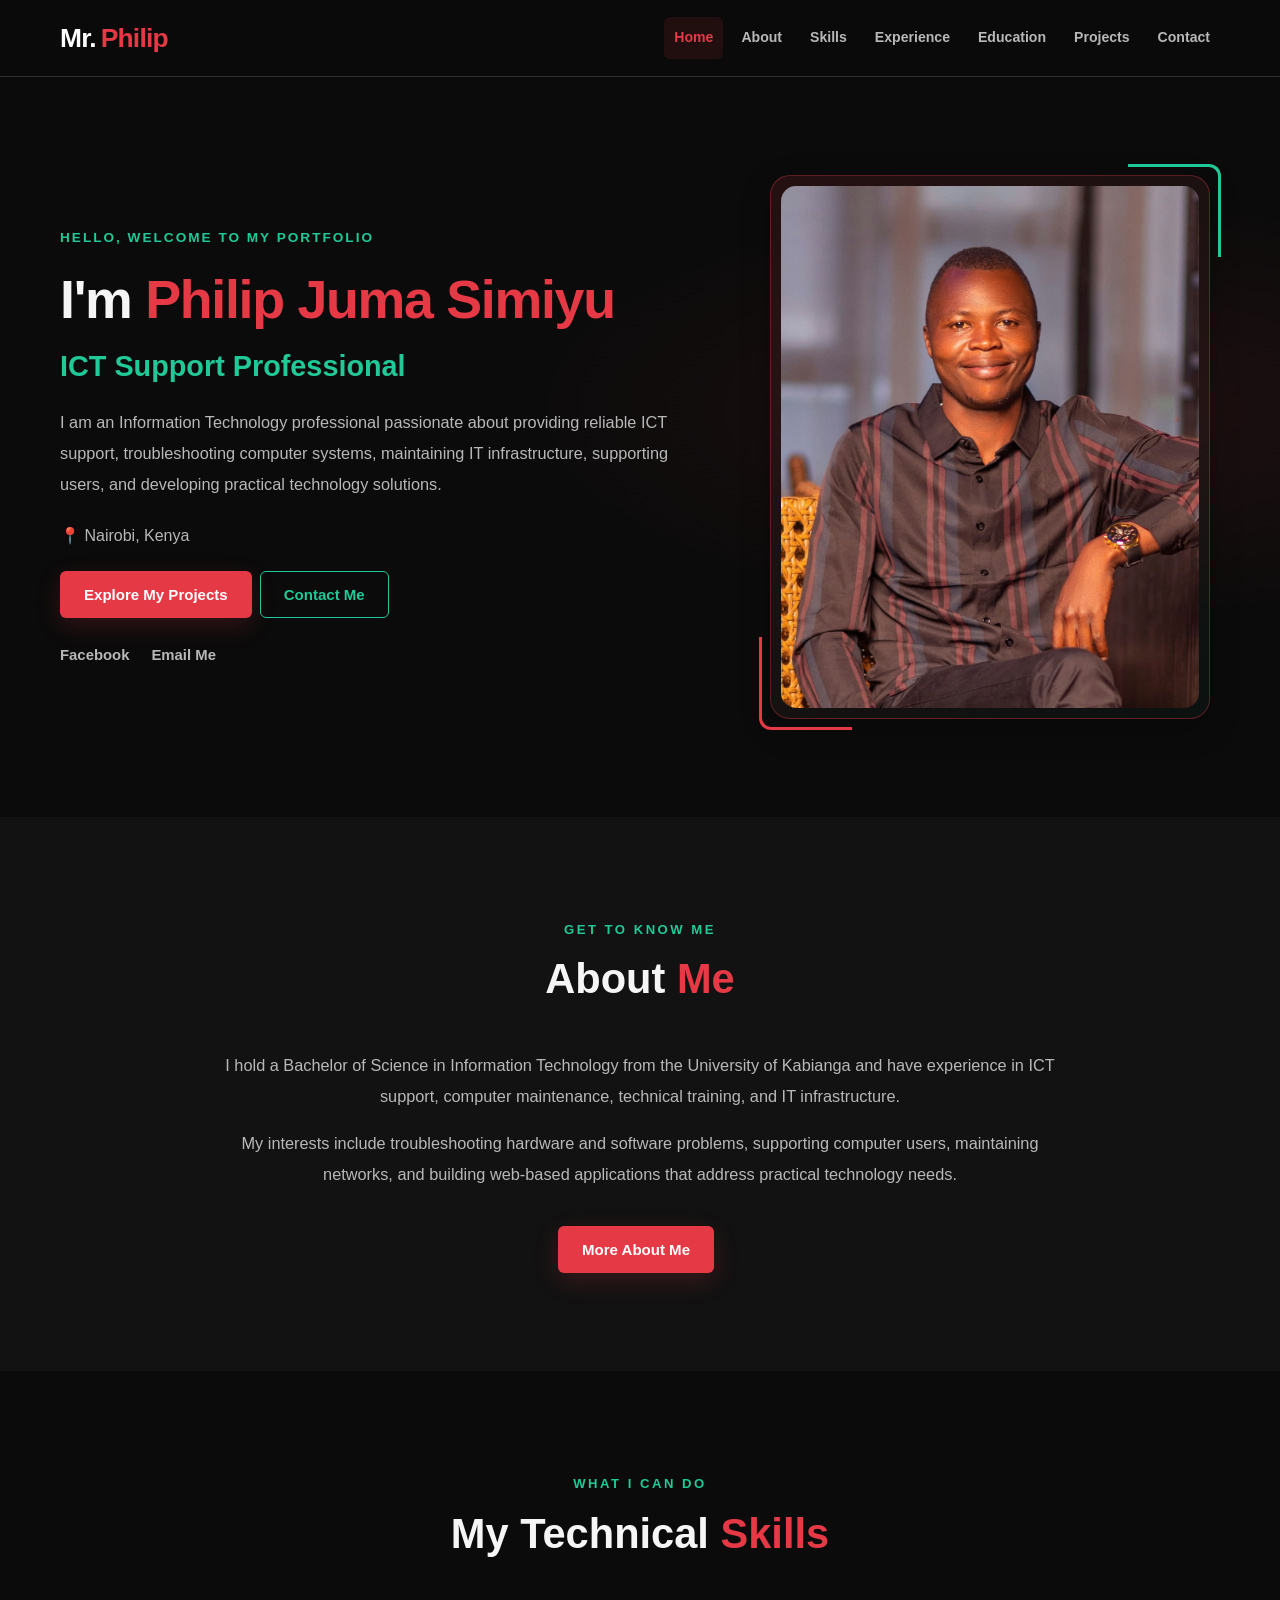
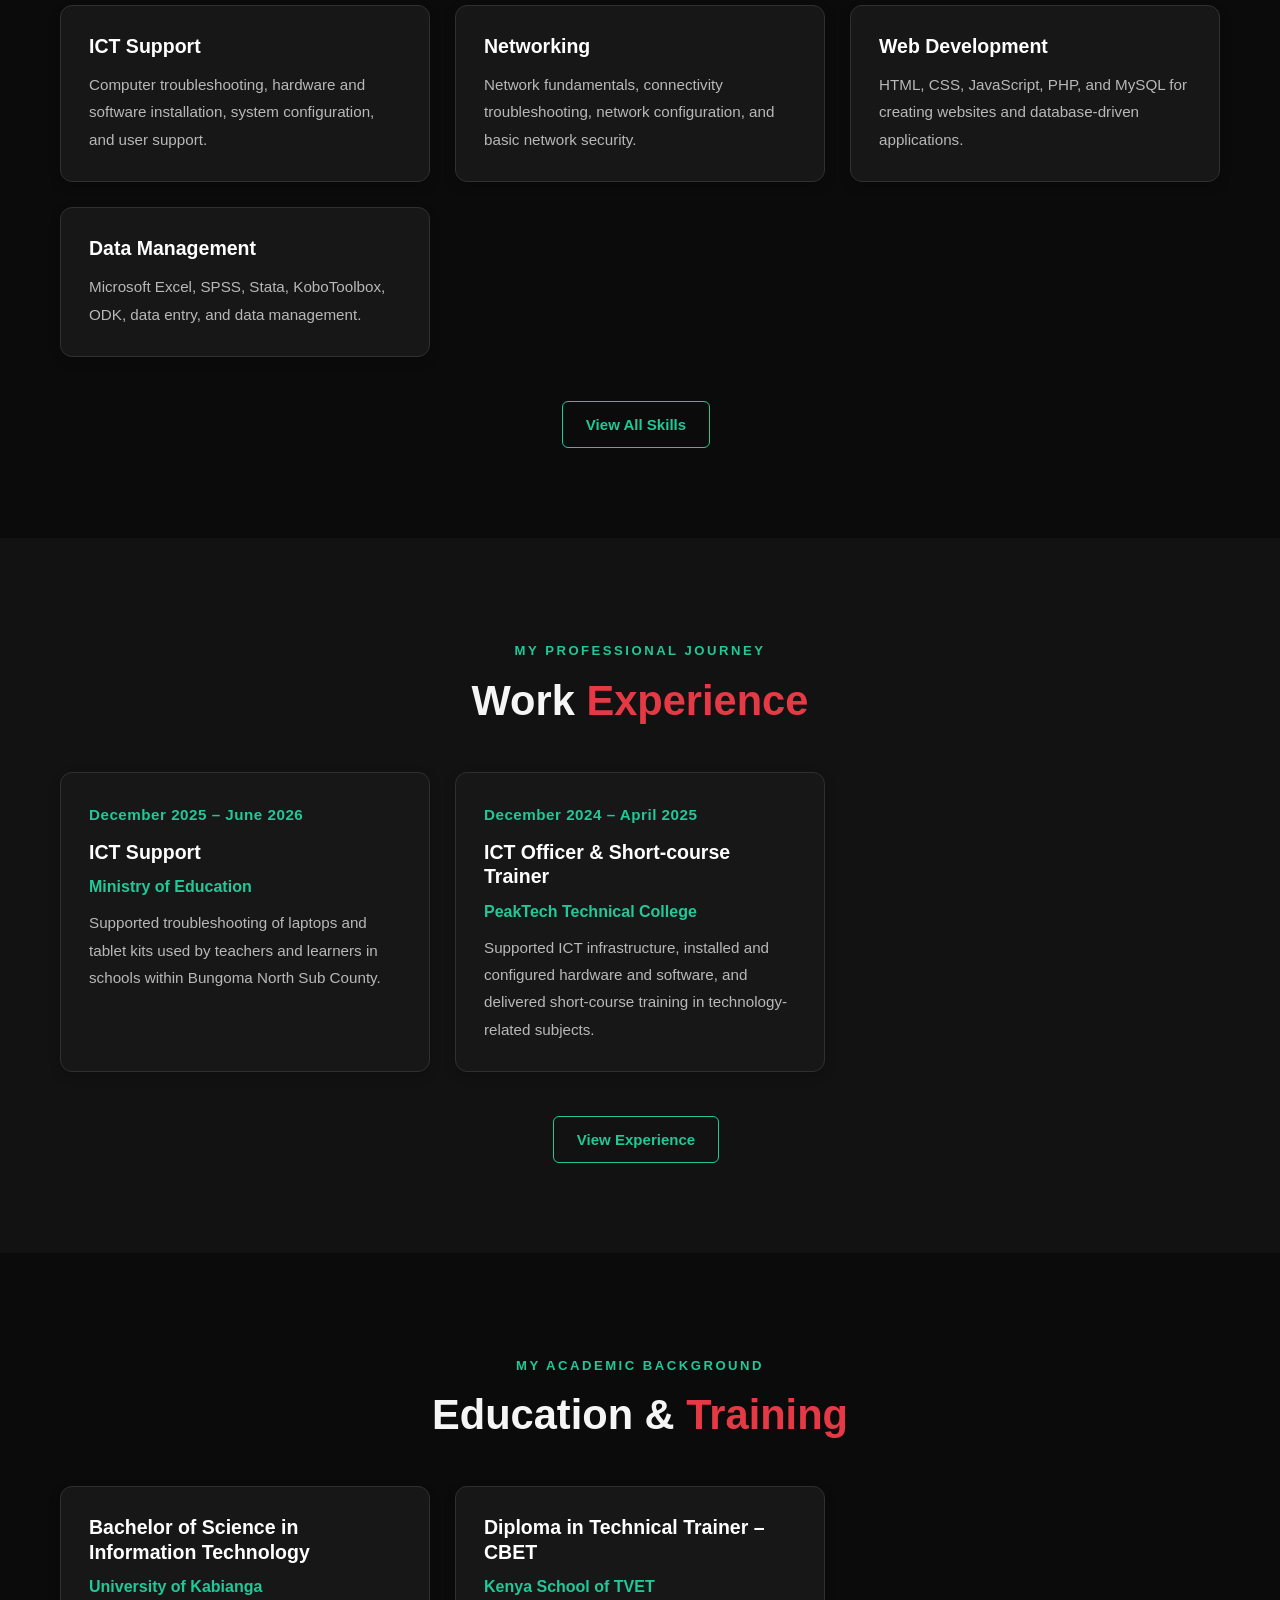
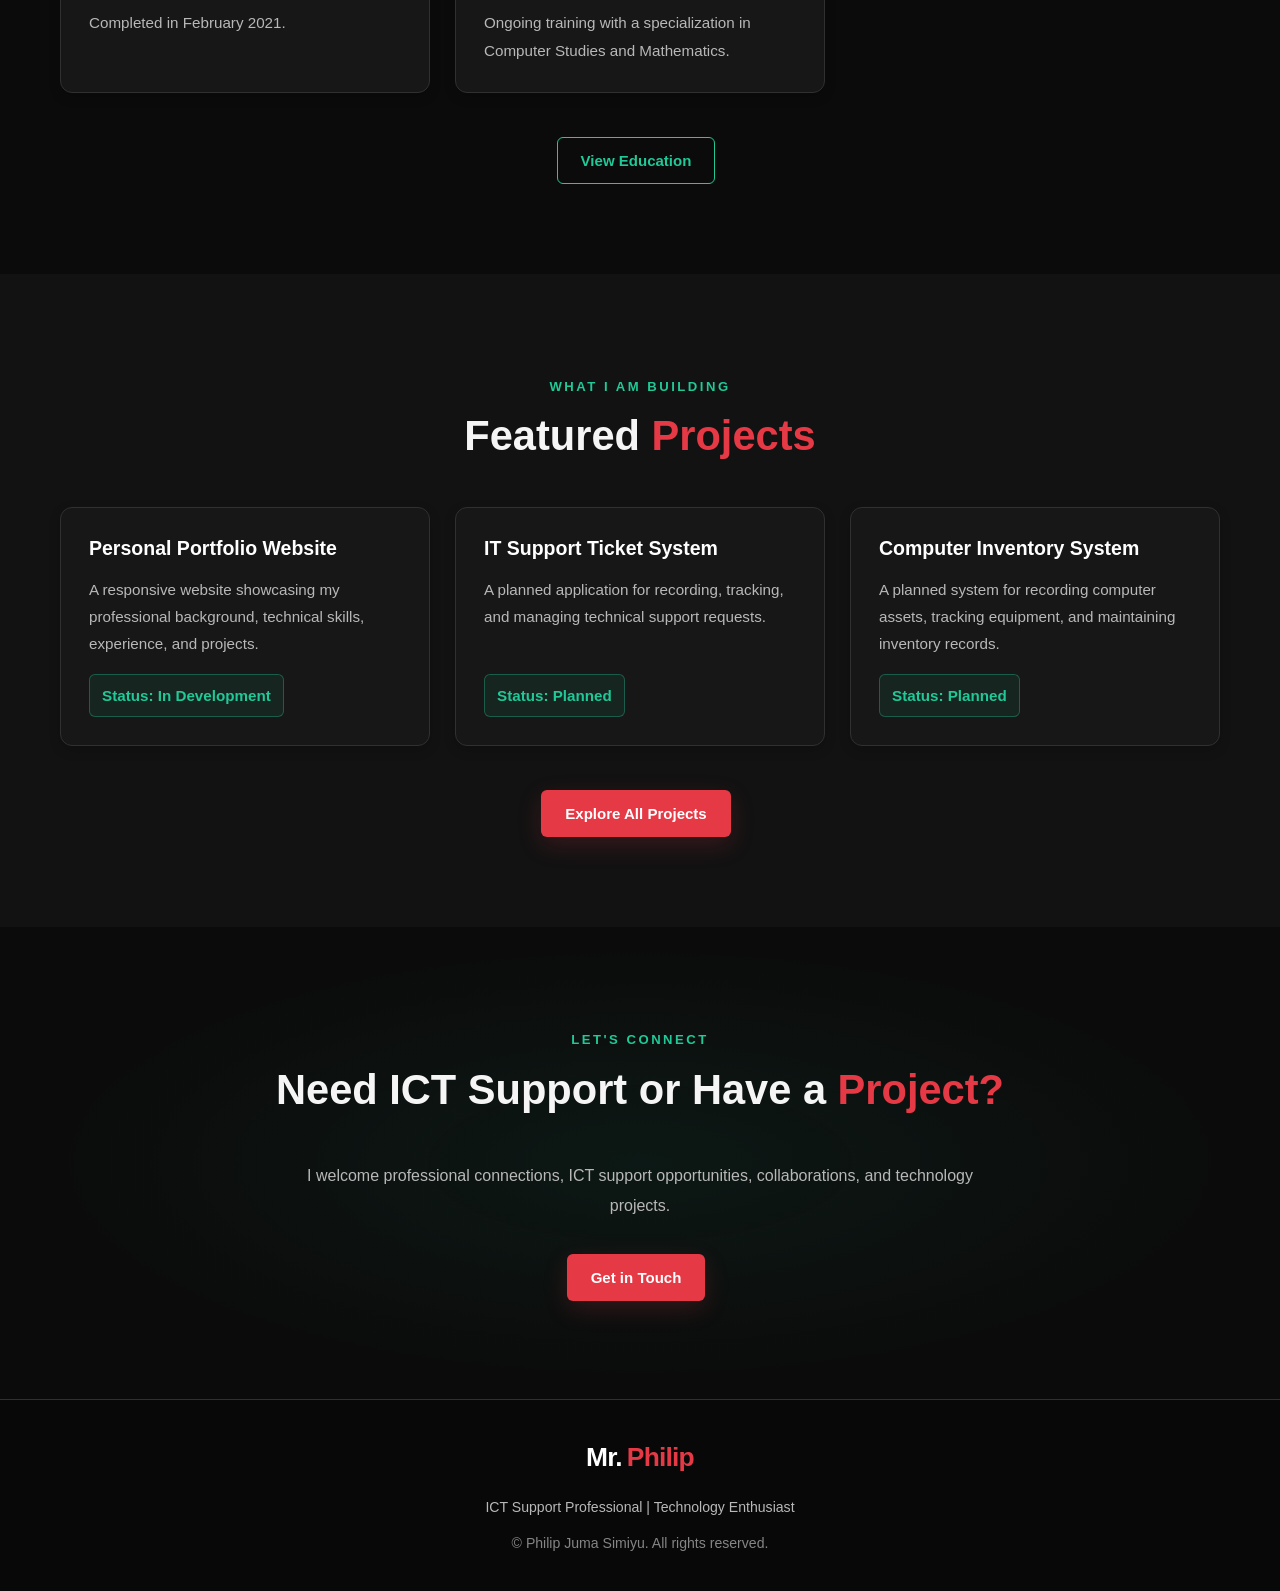
==== index.html @ a3bfccfd "Initial portfolio website" ====
<!DOCTYPE html>
<html lang="en">
<head>
    <meta charset="UTF-8">
    <meta name="viewport" content="width=device-width, initial-scale=1.0">

    <meta name="description" content="Philip Juma Simiyu's professional portfolio showcasing ICT support, computer troubleshooting, networking, technical training, and web development.">
    <meta name="author" content="Philip Juma Simiyu">
    <meta name="theme-color" content="#101010">

    <title>Mr. Philip | ICT Support Professional</title>

    <link rel="stylesheet" href="style.css">
</head>

<body>

    <!-- Navigation -->
    <header class="header">
        <nav class="navbar container" aria-label="Main navigation">

            <a href="index.html" class="logo">
                Mr. <span>Philip</span>
            </a>

            <ul class="nav-links">
                <li><a href="index.html" class="active">Home</a></li>
                <li><a href="about.html">About</a></li>
                <li><a href="skills.html">Skills</a></li>
                <li><a href="experience.html">Experience</a></li>
                <li><a href="education.html">Education</a></li>
                <li><a href="projects.html">Projects</a></li>
                <li><a href="contact.html">Contact</a></li>
            </ul>

        </nav>
    </header>


    <main>

        <!-- Hero Section -->
        <section class="hero section">
            <div class="container hero-content">

                <div class="hero-text">

                    <p class="hero-subtitle">
                        HELLO, WELCOME TO MY PORTFOLIO
                    </p>

                    <h1>
                        I'm <span>Philip Juma Simiyu</span>
                    </h1>

                    <h2>ICT Support Professional</h2>

                    <p class="hero-description">
                        I am an Information Technology professional
                        passionate about providing reliable ICT support,
                        troubleshooting computer systems, maintaining
                        IT infrastructure, supporting users, and developing
                        practical technology solutions.
                    </p>

                    <p class="hero-location">
                        <span aria-hidden="true">&#128205;</span>
                        Nairobi, Kenya
                    </p>

                    <div class="hero-buttons">
                        <a href="projects.html" class="btn btn-primary">
                            Explore My Projects
                        </a>

                        <a href="contact.html" class="btn btn-secondary">
                            Contact Me
                        </a>
                    </div>

                    <div class="hero-socials">
                        <a
                            href="https://www.facebook.com/phillip.juma.923"
                            target="_blank"
                            rel="noopener noreferrer"
                        >
                            Facebook
                        </a>

                        <a href="mailto:jumaphilip19@gmail.com">
                            Email Me
                        </a>
                    </div>

                </div>

                <!-- Profile Photo -->
                <div class="hero-image">
                    <img
                        src="images/philip.jpeg"
                        alt="Philip Juma Simiyu, ICT Support Professional"
                        width="450"
                        height="550"
                        fetchpriority="high"
                    >
                </div>

            </div>
        </section>


        <!-- About Preview -->
        <section class="about-preview section">
            <div class="container">

                <div class="section-heading">
                    <p class="section-subtitle">GET TO KNOW ME</p>
                    <h2>About <span>Me</span></h2>
                </div>

                <div class="about-content">
                    <p>
                        I hold a Bachelor of Science in Information
                        Technology from the University of Kabianga and
                        have experience in ICT support, computer
                        maintenance, technical training, and IT
                        infrastructure.
                    </p>

                    <p>
                        My interests include troubleshooting hardware
                        and software problems, supporting computer
                        users, maintaining networks, and building
                        web-based applications that address practical
                        technology needs.
                    </p>

                    <a href="about.html" class="btn btn-primary">
                        More About Me
                    </a>
                </div>

            </div>
        </section>


        <!-- Skills Preview -->
        <section class="skills-preview section">
            <div class="container">

                <div class="section-heading">
                    <p class="section-subtitle">WHAT I CAN DO</p>
                    <h2>My Technical <span>Skills</span></h2>
                </div>

                <div class="cards-grid">

                    <article class="card">
                        <h3>ICT Support</h3>
                        <p>
                            Computer troubleshooting, hardware and
                            software installation, system configuration,
                            and user support.
                        </p>
                    </article>

                    <article class="card">
                        <h3>Networking</h3>
                        <p>
                            Network fundamentals, connectivity
                            troubleshooting, network configuration,
                            and basic network security.
                        </p>
                    </article>

                    <article class="card">
                        <h3>Web Development</h3>
                        <p>
                            HTML, CSS, JavaScript, PHP, and MySQL
                            for creating websites and database-driven
                            applications.
                        </p>
                    </article>

                    <article class="card">
                        <h3>Data Management</h3>
                        <p>
                            Microsoft Excel, SPSS, Stata, KoboToolbox,
                            ODK, data entry, and data management.
                        </p>
                    </article>

                </div>

                <div class="section-action">
                    <a href="skills.html" class="btn btn-secondary">
                        View All Skills
                    </a>
                </div>

            </div>
        </section>


        <!-- Experience Preview -->
        <section class="experience-preview section">
            <div class="container">

                <div class="section-heading">
                    <p class="section-subtitle">MY PROFESSIONAL JOURNEY</p>
                    <h2>Work <span>Experience</span></h2>
                </div>

                <div class="cards-grid">

                    <article class="card">
                        <p class="card-date">
                            December 2025 – June 2026
                        </p>

                        <h3>ICT Support</h3>
                        <h4>Ministry of Education</h4>

                        <p>
                            Supported troubleshooting of laptops and
                            tablet kits used by teachers and learners
                            in schools within Bungoma North Sub County.
                        </p>
                    </article>

                    <article class="card">
                        <p class="card-date">
                            December 2024 – April 2025
                        </p>

                        <h3>ICT Officer & Short-course Trainer</h3>
                        <h4>PeakTech Technical College</h4>

                        <p>
                            Supported ICT infrastructure, installed
                            and configured hardware and software,
                            and delivered short-course training
                            in technology-related subjects.
                        </p>
                    </article>

                </div>

                <div class="section-action">
                    <a href="experience.html" class="btn btn-secondary">
                        View Experience
                    </a>
                </div>

            </div>
        </section>


        <!-- Education Preview -->
        <section class="education-preview section">
            <div class="container">

                <div class="section-heading">
                    <p class="section-subtitle">MY ACADEMIC BACKGROUND</p>
                    <h2>Education & <span>Training</span></h2>
                </div>

                <div class="cards-grid">

                    <article class="card">
                        <h3>
                            Bachelor of Science in Information Technology
                        </h3>

                        <h4>University of Kabianga</h4>

                        <p>Completed in February 2021.</p>
                    </article>

                    <article class="card">
                        <h3>Diploma in Technical Trainer – CBET</h3>

                        <h4>Kenya School of TVET</h4>

                        <p>
                            Ongoing training with a specialization
                            in Computer Studies and Mathematics.
                        </p>
                    </article>

                </div>

                <div class="section-action">
                    <a href="education.html" class="btn btn-secondary">
                        View Education
                    </a>
                </div>

            </div>
        </section>


        <!-- Featured Projects -->
        <section class="projects-preview section">
            <div class="container">

                <div class="section-heading">
                    <p class="section-subtitle">WHAT I AM BUILDING</p>
                    <h2>Featured <span>Projects</span></h2>
                </div>

                <div class="cards-grid">

                    <article class="card project-card">
                        <h3>Personal Portfolio Website</h3>

                        <p>
                            A responsive website showcasing my
                            professional background, technical
                            skills, experience, and projects.
                        </p>

                        <p class="project-status">
                            Status: In Development
                        </p>
                    </article>

                    <article class="card project-card">
                        <h3>IT Support Ticket System</h3>

                        <p>
                            A planned application for recording,
                            tracking, and managing technical
                            support requests.
                        </p>

                        <p class="project-status">
                            Status: Planned
                        </p>
                    </article>

                    <article class="card project-card">
                        <h3>Computer Inventory System</h3>

                        <p>
                            A planned system for recording computer
                            assets, tracking equipment, and
                            maintaining inventory records.
                        </p>

                        <p class="project-status">
                            Status: Planned
                        </p>
                    </article>

                </div>

                <div class="section-action">
                    <a href="projects.html" class="btn btn-primary">
                        Explore All Projects
                    </a>
                </div>

            </div>
        </section>


        <!-- Contact Call to Action -->
        <section class="contact-cta section">
            <div class="container">

                <div class="section-heading">
                    <p class="section-subtitle">LET'S CONNECT</p>
                    <h2>
                        Need ICT Support or Have a <span>Project?</span>
                    </h2>
                </div>

                <p class="cta-description">
                    I welcome professional connections, ICT support
                    opportunities, collaborations, and technology projects.
                </p>

                <a href="contact.html" class="btn btn-primary">
                    Get in Touch
                </a>

            </div>
        </section>

    </main>


    <!-- Footer -->
    <footer class="footer">
        <div class="container footer-content">

            <a href="index.html" class="logo">
                Mr. <span>Philip</span>
            </a>

            <p>ICT Support Professional | Technology Enthusiast</p>

            <p>
                &copy; <span id="year"></span>
                Philip Juma Simiyu. All rights reserved.
            </p>

        </div>
    </footer>


    <!-- Shared JavaScript -->
    <script src="script.js"></script>

</body>
</html>
---- style.css ----
/* =========================================================
   MR. PHILIP PORTFOLIO WEBSITE
   Main stylesheet: style.css
   Theme: Black, Red and Green
   Responsive: Desktop, Tablet and Mobile
   ========================================================= */


/* =========================================================
   1. CSS VARIABLES
   ========================================================= */

:root {
    --color-background: #0b0b0b;
    --color-background-soft: #121212;
    --color-card: #171717;
    --color-card-hover: #202020;

    --color-primary: #e63946;
    --color-primary-dark: #c82333;
    --color-secondary: #20c997;
    --color-secondary-dark: #159a73;

    --color-text: #f5f5f5;
    --color-text-muted: #b8b8b8;
    --color-border: #303030;
    --color-white: #ffffff;
    --color-black: #000000;

    --font-family: Arial, Helvetica, sans-serif;

    --container-width: 1160px;
    --header-height: 76px;

    --radius-small: 6px;
    --radius-medium: 12px;
    --radius-large: 20px;

    --shadow-small: 0 4px 12px rgba(0, 0, 0, 0.18);
    --shadow-medium: 0 10px 30px rgba(0, 0, 0, 0.25);
    --shadow-primary: 0 8px 24px rgba(230, 57, 70, 0.18);

    --transition: 0.3s ease;
}


/* =========================================================
   2. RESET AND GLOBAL STYLES
   ========================================================= */

* {
    margin: 0;
    padding: 0;
    box-sizing: border-box;
}

html {
    scroll-behavior: smooth;
    scroll-padding-top: calc(var(--header-height) + 20px);
}

body {
    min-height: 100vh;
    overflow-x: hidden;
    background-color: var(--color-background);
    color: var(--color-text);
    font-family: var(--font-family);
    font-size: 16px;
    line-height: 1.7;
    -webkit-font-smoothing: antialiased;
}

body,
input,
textarea,
button {
    font-family: var(--font-family);
}

img {
    display: block;
    max-width: 100%;
    height: auto;
}

a {
    color: inherit;
    text-decoration: none;
    transition:
        color var(--transition),
        background-color var(--transition),
        border-color var(--transition),
        transform var(--transition);
}

button,
input,
textarea,
select {
    font: inherit;
}

button,
input,
textarea,
select {
    max-width: 100%;
}

button {
    cursor: pointer;
}

ul,
ol {
    list-style: none;
}

p {
    margin-bottom: 16px;
    color: var(--color-text-muted);
}

p:last-child {
    margin-bottom: 0;
}

h1,
h2,
h3,
h4,
h5,
h6 {
    color: var(--color-text);
    line-height: 1.25;
    font-weight: 700;
    overflow-wrap: break-word;
}

h1 {
    font-size: clamp(2.2rem, 5vw, 3.7rem);
}

h2 {
    font-size: clamp(1.8rem, 3.5vw, 2.6rem);
}

h3 {
    font-size: 1.3rem;
}

h4 {
    font-size: 1rem;
}

strong {
    color: var(--color-text);
}

::selection {
    background: var(--color-primary);
    color: var(--color-white);
}

:focus-visible {
    outline: 2px solid var(--color-secondary);
    outline-offset: 4px;
}


/* =========================================================
   3. REUSABLE LAYOUT
   ========================================================= */

.container {
    width: min(92%, var(--container-width));
    margin-inline: auto;
}

.section {
    position: relative;
    padding: 90px 0;
}

.section-heading {
    max-width: 760px;
    margin: 0 auto 45px;
    text-align: center;
}

.section-heading h2 {
    margin-bottom: 18px;
}

.section-heading > p {
    margin-top: 12px;
}

.section-subtitle {
    margin-bottom: 12px;
    color: var(--color-secondary);
    font-size: 0.82rem;
    font-weight: 700;
    letter-spacing: 2.5px;
    text-transform: uppercase;
}

.section-heading h2 span,
.page-hero h1 span,
.hero-text h1 span,
.contact-cta h2 span {
    color: var(--color-primary);
}

.section-action {
    display: flex;
    justify-content: center;
    margin-top: 36px;
}

.section-action .btn {
    margin-bottom: 0;
}


/* =========================================================
   4. HEADER AND NAVIGATION
   ========================================================= */

.header {
    position: sticky;
    top: 0;
    z-index: 1000;
    width: 100%;
    min-height: var(--header-height);
    background: rgba(11, 11, 11, 0.96);
    border-bottom: 1px solid var(--color-border);
    backdrop-filter: blur(12px);
    -webkit-backdrop-filter: blur(12px);
}

.navbar {
    display: flex;
    align-items: center;
    justify-content: space-between;
    gap: 24px;
    min-height: var(--header-height);
}

.logo {
    display: inline-flex;
    flex-shrink: 0;
    align-items: center;
    gap: 5px;
    color: var(--color-white);
    font-size: 1.65rem;
    font-weight: 800;
    letter-spacing: -0.8px;
    white-space: nowrap;
}

.logo span {
    color: var(--color-primary);
}

.logo:hover {
    color: var(--color-secondary);
}

.nav-links {
    display: flex;
    flex-wrap: wrap;
    align-items: center;
    justify-content: flex-end;
    gap: 8px;
    list-style: none;
    margin: 0;
    padding: 0;
}

.nav-links li {
    margin: 0;
    padding: 0;
    list-style: none;
}

.nav-links a {
    display: block;
    padding: 9px 10px;
    border-radius: var(--radius-small);
    color: var(--color-text-muted);
    font-size: 0.88rem;
    font-weight: 600;
    white-space: nowrap;
}

.nav-links a:hover,
.nav-links a.active,
.nav-links a[aria-current="page"] {
    background: rgba(230, 57, 70, 0.1);
    color: var(--color-primary);
}


/* =========================================================
   5. BUTTONS
   ========================================================= */

.btn {
    display: inline-flex;
    align-items: center;
    justify-content: center;
    gap: 8px;
    min-height: 46px;
    margin: 8px 8px 8px 0;
    padding: 12px 23px;
    border: 1px solid transparent;
    border-radius: var(--radius-small);
    font-size: 0.94rem;
    font-weight: 700;
    line-height: 1.4;
    text-align: center;
    cursor: pointer;
    transition:
        transform var(--transition),
        background-color var(--transition),
        color var(--transition),
        border-color var(--transition),
        box-shadow var(--transition);
}

.btn:hover {
    transform: translateY(-3px);
}

.btn-primary {
    background: var(--color-primary);
    color: var(--color-white);
    box-shadow: var(--shadow-primary);
}

.btn-primary:hover {
    background: var(--color-primary-dark);
    color: var(--color-white);
    box-shadow: 0 10px 28px rgba(230, 57, 70, 0.28);
}

.btn-secondary {
    border-color: var(--color-secondary);
    background: transparent;
    color: var(--color-secondary);
}

.btn-secondary:hover {
    background: var(--color-secondary);
    color: var(--color-black);
}

button:disabled,
.btn:disabled {
    opacity: 0.55;
    cursor: not-allowed;
    transform: none;
}


/* =========================================================
   6. HOMEPAGE HERO
   ========================================================= */

.hero {
    display: flex;
    align-items: center;
    min-height: min(740px, calc(100vh - var(--header-height)));
    padding-top: 70px;
    padding-bottom: 70px;
    background:
        radial-gradient(
            ellipse at 85% 45%,
            rgba(230, 57, 70, 0.09),
            transparent 38%
        ),
        var(--color-background);
}

.hero-content {
    display: grid;
    grid-template-columns: minmax(0, 1.15fr) minmax(280px, 0.85fr);
    align-items: center;
    gap: clamp(35px, 6vw, 80px);
}

.hero-text {
    min-width: 0;
}

.hero-subtitle {
    margin-bottom: 20px;
    color: var(--color-secondary);
    font-size: 0.85rem;
    font-weight: 700;
    letter-spacing: 2px;
}

.hero-text h1 {
    margin-bottom: 18px;
    font-size: clamp(2.1rem, 4.2vw, 3.5rem);
    line-height: 1.15;
    letter-spacing: -1.3px;
}

.hero-text h1 span {
    display: inline;
}

.hero-text h2 {
    margin-bottom: 22px;
    color: var(--color-secondary);
    font-size: clamp(1.25rem, 2.5vw, 1.8rem);
    font-weight: 600;
}

.hero-description {
    max-width: 650px;
    margin-bottom: 22px;
    font-size: 1.02rem;
    line-height: 1.9;
}

.hero-location {
    margin-bottom: 22px;
    color: var(--color-text-muted);
}

.hero-buttons {
    display: flex;
    flex-wrap: wrap;
    gap: 8px;
    margin-top: 22px;
}

.hero-buttons .btn {
    margin: 0;
}

.hero-socials {
    display: flex;
    flex-wrap: wrap;
    gap: 22px;
    margin-top: 25px;
}

.hero-socials a {
    color: var(--color-text-muted);
    font-size: 0.93rem;
    font-weight: 600;
}

.hero-socials a:hover {
    color: var(--color-secondary);
}


/* =========================================================
   7. PROFILE PHOTO
   ========================================================= */

.hero-image {
    position: relative;
    display: flex;
    align-items: center;
    justify-content: center;
    width: 100%;
    max-width: 440px;
    min-width: 0;
    margin-inline: auto;
    padding: 10px;
    border: 1px solid rgba(230, 57, 70, 0.35);
    border-radius: var(--radius-large);
    background:
        linear-gradient(
            145deg,
            rgba(230, 57, 70, 0.12),
            rgba(32, 201, 151, 0.04)
        );
    box-shadow: var(--shadow-medium);
}

.hero-image::before {
    position: absolute;
    z-index: 0;
    top: -12px;
    right: -12px;
    width: 90px;
    height: 90px;
    border-top: 3px solid var(--color-secondary);
    border-right: 3px solid var(--color-secondary);
    border-radius: 0 var(--radius-medium) 0 0;
    content: "";
    pointer-events: none;
}

.hero-image::after {
    position: absolute;
    z-index: 0;
    bottom: -12px;
    left: -12px;
    width: 90px;
    height: 90px;
    border-bottom: 3px solid var(--color-primary);
    border-left: 3px solid var(--color-primary);
    border-radius: 0 0 0 var(--radius-medium);
    content: "";
    pointer-events: none;
}

.hero-image img {
    position: relative;
    z-index: 1;
    display: block;
    width: 100%;
    height: auto;
    max-height: 560px;
    aspect-ratio: 4 / 5;
    border-radius: calc(var(--radius-large) - 5px);
    object-fit: cover;
    object-position: center top;
    background: var(--color-card);
}


/* Supports the old placeholder if it remains on another page */
.hero-image-placeholder {
    display: flex;
    align-items: center;
    justify-content: center;
    width: 100%;
    min-height: 300px;
    border: 1px dashed var(--color-border);
    border-radius: var(--radius-large);
    background: var(--color-card);
    color: var(--color-text-muted);
}


/* =========================================================
   8. ABOUT SECTION
   ========================================================= */

.about-preview,
.about-section {
    background: var(--color-background-soft);
}

.about-content {
    max-width: 850px;
    margin-inline: auto;
    text-align: center;
}

.about-content p {
    font-size: 1.02rem;
    line-height: 1.9;
}

.about-content .btn {
    margin-top: 20px;
}


/* =========================================================
   9. SKILLS SECTION
   ========================================================= */

.skills-preview {
    background: var(--color-background);
}

.skills-section {
    background: var(--color-background-soft);
}

.skills-grid {
    display: grid;
    grid-template-columns: repeat(3, minmax(0, 1fr));
    gap: 24px;
}

.skill-card {
    padding: 26px;
    border: 1px solid var(--color-border);
    border-radius: var(--radius-medium);
    background: var(--color-card);
    transition:
        transform var(--transition),
        border-color var(--transition);
}

.skill-card:hover {
    transform: translateY(-5px);
    border-color: var(--color-secondary);
}

.skill-card h3 {
    margin-bottom: 14px;
    color: var(--color-secondary);
}

.skill-card p {
    margin-bottom: 0;
}

.skill-list {
    display: flex;
    flex-wrap: wrap;
    gap: 10px;
}

.skill-tag {
    display: inline-block;
    padding: 7px 13px;
    border: 1px solid var(--color-border);
    border-radius: 30px;
    background: var(--color-card);
    color: var(--color-text-muted);
    font-size: 0.88rem;
}


/* =========================================================
   10. GENERAL CARDS AND GRIDS
   ========================================================= */

.cards-grid {
    display: grid;
    grid-template-columns: repeat(3, minmax(0, 1fr));
    gap: 25px;
    align-items: stretch;
}

.card {
    min-width: 0;
    height: 100%;
    padding: 28px;
    border: 1px solid var(--color-border);
    border-radius: var(--radius-medium);
    background: var(--color-card);
    box-shadow: var(--shadow-small);
    overflow-wrap: break-word;
    transition:
        transform var(--transition),
        border-color var(--transition),
        background-color var(--transition),
        box-shadow var(--transition);
}

.card:hover {
    transform: translateY(-5px);
    border-color: rgba(230, 57, 70, 0.7);
    background: var(--color-card-hover);
    box-shadow: var(--shadow-medium);
}

.card h3 {
    margin-bottom: 13px;
    color: var(--color-white);
    font-size: 1.22rem;
}

.card h4 {
    margin-bottom: 12px;
    color: var(--color-secondary);
    font-weight: 600;
}

.card p {
    font-size: 0.95rem;
    line-height: 1.8;
}

.card p:last-child {
    margin-bottom: 0;
}

.card-date {
    margin-bottom: 12px;
    color: var(--color-secondary);
    font-size: 0.82rem;
    font-weight: 700;
    letter-spacing: 0.5px;
}


/* =========================================================
   11. EXPERIENCE SECTION
   ========================================================= */

.experience-preview {
    background: var(--color-background-soft);
}

.experience-section {
    background: var(--color-background);
}

.experience-item {
    padding: 28px;
    border-left: 3px solid var(--color-primary);
    border-radius: 0 var(--radius-medium) var(--radius-medium) 0;
    background: var(--color-card);
}

.experience-item + .experience-item {
    margin-top: 24px;
}

.experience-item h3 {
    margin-bottom: 10px;
}

.experience-item h4 {
    margin-bottom: 10px;
    color: var(--color-secondary);
}


/* =========================================================
   12. EDUCATION SECTION
   ========================================================= */

.education-preview {
    background: var(--color-background);
}

.education-section {
    background: var(--color-background-soft);
}

.education-item {
    padding: 26px;
    border: 1px solid var(--color-border);
    border-radius: var(--radius-medium);
    background: var(--color-card);
}

.education-item h3 {
    margin-bottom: 12px;
}

.education-item h4 {
    margin-bottom: 10px;
    color: var(--color-secondary);
}


/* =========================================================
   13. PROJECTS SECTION
   ========================================================= */

.projects-preview {
    background: var(--color-background-soft);
}

.projects-section {
    background: var(--color-background);
}

.project-card {
    display: flex;
    flex-direction: column;
    align-items: flex-start;
    gap: 0;
}

.project-card h3 {
    margin-bottom: 15px;
}

.project-card p {
    overflow-wrap: anywhere;
}

.project-status {
    display: inline-block;
    width: fit-content;
    margin-top: auto;
    margin-bottom: 15px;
    padding: 7px 12px;
    border: 1px solid rgba(32, 201, 151, 0.35);
    border-radius: var(--radius-small);
    background: rgba(32, 201, 151, 0.08);
    color: var(--color-secondary);
    font-size: 0.88rem;
    font-weight: 700;
}

.project-card .project-status + p {
    margin-top: 0;
}

.project-card strong {
    color: var(--color-secondary);
}


/* =========================================================
   14. INNER PAGE HERO
   ========================================================= */

.page-hero {
    padding-top: 85px;
    padding-bottom: 75px;
    background:
        radial-gradient(
            ellipse at 80% 30%,
            rgba(230, 57, 70, 0.1),
            transparent 40%
        ),
        var(--color-background-soft);
    text-align: center;
}

.page-hero .container {
    max-width: 900px;
}

.page-hero h1 {
    margin-bottom: 22px;
}

.page-hero p:not(.section-subtitle) {
    max-width: 780px;
    margin-inline: auto;
    font-size: 1.02rem;
    line-height: 1.9;
}


/* =========================================================
   15. CONTACT SECTION
   ========================================================= */

.contact-cta {
    background:
        radial-gradient(
            ellipse at center,
            rgba(32, 201, 151, 0.07),
            transparent 65%
        ),
        var(--color-background);
    text-align: center;
}

.contact-cta .container {
    max-width: 850px;
}

.contact-cta h2 {
    margin-bottom: 20px;
}

.cta-description {
    max-width: 700px;
    margin: 0 auto 25px;
    line-height: 1.9;
}

.contact-section {
    background: var(--color-background);
}

.contact-grid {
    display: grid;
    grid-template-columns: repeat(2, minmax(0, 1fr));
    gap: 30px;
    align-items: start;
}

.contact-info,
.contact-form,
.contact-details {
    min-width: 0;
    padding: 28px;
    border: 1px solid var(--color-border);
    border-radius: var(--radius-medium);
    background: var(--color-card);
}

.contact-info h2,
.contact-info h3,
.contact-form h2,
.contact-form h3 {
    margin-bottom: 20px;
}

.contact-details p {
    margin-bottom: 18px;
}

.contact-details a,
.contact-info a {
    color: var(--color-secondary);
    overflow-wrap: anywhere;
}

.contact-details a:hover,
.contact-info a:hover {
    color: var(--color-primary);
}

.contact-item {
    margin-bottom: 20px;
    padding-bottom: 16px;
    border-bottom: 1px solid var(--color-border);
}

.contact-item:last-child {
    margin-bottom: 0;
    padding-bottom: 0;
    border-bottom: 0;
}

.contact-item h3 {
    margin-bottom: 8px;
    font-size: 1rem;
}


/* =========================================================
   16. FORMS AND INPUT FIELDS
   ========================================================= */

.contact-form form,
form.contact-form {
    width: 100%;
}

.form-group {
    display: flex;
    flex-direction: column;
    gap: 8px;
    margin-bottom: 20px;
}

.form-group label,
.contact-form label {
    display: block;
    margin-bottom: 7px;
    color: var(--color-text);
    font-size: 0.92rem;
    font-weight: 600;
}

input,
textarea,
select {
    width: 100%;
    min-width: 0;
    padding: 13px 14px;
    border: 1px solid var(--color-border);
    border-radius: var(--radius-small);
    background: #101010;
    color: var(--color-text);
    outline: none;
    transition:
        border-color var(--transition),
        box-shadow var(--transition);
}

input::placeholder,
textarea::placeholder {
    color: #858585;
    opacity: 1;
}

input:focus,
textarea:focus,
select:focus {
    border-color: var(--color-secondary);
    box-shadow: 0 0 0 3px rgba(32, 201, 151, 0.12);
}

textarea {
    min-height: 150px;
    resize: vertical;
}

input[type="checkbox"],
input[type="radio"] {
    width: auto;
    min-width: auto;
}

input[type="submit"],
button[type="submit"] {
    width: auto;
    min-width: 140px;
    border: 0;
}

.contact-form .btn {
    margin-top: 5px;
}

.form-message {
    margin-top: 15px;
    color: var(--color-secondary);
    font-size: 0.92rem;
}


/* =========================================================
   17. LINKS AND SOCIAL LINKS
   ========================================================= */

.social-links {
    display: flex;
    flex-wrap: wrap;
    gap: 14px;
    margin-top: 20px;
}

.social-links a {
    display: inline-flex;
    align-items: center;
    justify-content: center;
    padding: 9px 14px;
    border: 1px solid var(--color-border);
    border-radius: var(--radius-small);
    color: var(--color-text-muted);
}

.social-links a:hover {
    border-color: var(--color-secondary);
    color: var(--color-secondary);
}


/* =========================================================
   18. FOOTER
   ========================================================= */

.footer {
    padding: 35px 0;
    border-top: 1px solid var(--color-border);
    background: #080808;
}

.footer-content {
    display: flex;
    flex-direction: column;
    align-items: center;
    gap: 12px;
    text-align: center;
}

.footer-content .logo {
    margin-bottom: 4px;
}

.footer-content p {
    margin-bottom: 0;
    font-size: 0.88rem;
}

.footer-content p:last-child {
    color: #858585;
}


/* =========================================================
   19. ANIMATIONS
   ========================================================= */

@keyframes fadeInUp {
    from {
        opacity: 0;
        transform: translateY(20px);
    }

    to {
        opacity: 1;
        transform: translateY(0);
    }
}

.hero-text,
.hero-image {
    animation: fadeInUp 0.8s ease both;
}

.hero-image {
    animation-delay: 0.15s;
}

@keyframes gentleFloat {
    0%,
    100% {
        transform: translateY(0);
    }

    50% {
        transform: translateY(-5px);
    }
}

.hero-image:hover {
    animation: gentleFloat 2s ease-in-out infinite;
}


/* Compatible with JavaScript scroll-reveal classes */
.reveal {
    opacity: 0;
    transform: translateY(20px);
    transition:
        opacity 0.7s ease,
        transform 0.7s ease;
}

.reveal.visible,
.reveal.active,
.reveal.show {
    opacity: 1;
    transform: translateY(0);
}


/* =========================================================
   20. GENERAL CONTENT HELPERS
   ========================================================= */

.text-center {
    text-align: center;
}

.text-primary {
    color: var(--color-primary);
}

.text-secondary {
    color: var(--color-secondary);
}

.muted {
    color: var(--color-text-muted);
}

.mt-1 {
    margin-top: 10px;
}

.mt-2 {
    margin-top: 20px;
}

.mt-3 {
    margin-top: 30px;
}

.mb-1 {
    margin-bottom: 10px;
}

.mb-2 {
    margin-bottom: 20px;
}

.mb-3 {
    margin-bottom: 30px;
}

.w-100 {
    width: 100%;
}


/* Prevent long text and URLs from breaking layouts */
.card,
.contact-info,
.contact-form,
.about-content,
.hero-text,
.page-hero,
.footer-content {
    overflow-wrap: anywhere;
}


/* =========================================================
   21. TABLET RESPONSIVENESS
   ========================================================= */

@media (max-width: 1024px) {

    :root {
        --header-height: auto;
    }

    .navbar {
        flex-direction: column;
        justify-content: center;
        gap: 10px;
        padding-top: 15px;
        padding-bottom: 15px;
    }

    .nav-links {
        justify-content: center;
        gap: 4px;
    }

    .nav-links a {
        padding: 8px;
        font-size: 0.84rem;
    }

    .hero {
        min-height: auto;
    }

    .hero-content {
        grid-template-columns: minmax(0, 1fr) minmax(240px, 0.8fr);
        gap: 35px;
    }

    .hero-text h1 {
        font-size: clamp(2rem, 4vw, 2.8rem);
    }

    .cards-grid {
        grid-template-columns: repeat(2, minmax(0, 1fr));
    }

    .skills-grid {
        grid-template-columns: repeat(2, minmax(0, 1fr));
    }
}


/* =========================================================
   22. MOBILE RESPONSIVENESS
   ========================================================= */

@media (max-width: 700px) {

    body {
        font-size: 15px;
    }

    .container {
        width: min(92%, 540px);
    }

    .section {
        padding: 60px 0;
    }

    .header {
        position: relative;
    }

    .navbar {
        align-items: center;
        gap: 12px;
    }

    .logo {
        font-size: 1.5rem;
    }

    .nav-links {
        display: flex;
        flex-wrap: wrap;
        justify-content: center;
        gap: 3px;
        width: 100%;
    }

    .nav-links li {
        flex: 0 0 auto;
    }

    .nav-links a {
        padding: 7px 9px;
        font-size: 0.79rem;
    }

    .hero {
        padding-top: 55px;
        padding-bottom: 55px;
    }

    .hero-content {
        grid-template-columns: minmax(0, 1fr);
        gap: 38px;
    }

    .hero-text {
        text-align: center;
    }

    .hero-subtitle {
        font-size: 0.75rem;
        letter-spacing: 1.5px;
    }

    .hero-text h1 {
        font-size: clamp(2rem, 8vw, 2.8rem);
        letter-spacing: -0.8px;
    }

    .hero-text h2 {
        font-size: 1.35rem;
    }

    .hero-description {
        font-size: 0.96rem;
    }

    .hero-buttons,
    .hero-socials {
        justify-content: center;
    }

    .hero-image {
        width: min(100%, 360px);
        margin-inline: auto;
    }

    .hero-image img {
        max-height: 460px;
    }

    .section-heading {
        margin-bottom: 32px;
    }

    .cards-grid,
    .skills-grid,
    .contact-grid {
        grid-template-columns: minmax(0, 1fr);
        gap: 18px;
    }

    .card,
    .skill-card,
    .contact-info,
    .contact-form,
    .contact-details {
        padding: 22px;
    }

    .page-hero {
        padding-top: 60px;
        padding-bottom: 50px;
    }

    .page-hero h1 {
        font-size: 2.3rem;
    }

    .footer {
        padding: 28px 0;
    }
}


/* =========================================================
   23. SMALL MOBILE SCREENS
   ========================================================= */

@media (max-width: 400px) {

    .container {
        width: 90%;
    }

    .nav-links a {
        padding: 6px 7px;
        font-size: 0.74rem;
    }

    .hero-text h1 {
        font-size: 1.9rem;
    }

    .hero-buttons {
        flex-direction: column;
        align-items: stretch;
    }

    .hero-buttons .btn {
        width: 100%;
    }

    .btn {
        padding: 11px 16px;
        font-size: 0.9rem;
    }

    .card,
    .skill-card,
    .contact-info,
    .contact-form,
    .contact-details {
        padding: 18px;
    }

    .hero-image::before,
    .hero-image::after {
        width: 55px;
        height: 55px;
    }
}


/* =========================================================
   24. ACCESSIBILITY: REDUCED MOTION
   ========================================================= */

@media (prefers-reduced-motion: reduce) {

    html {
        scroll-behavior: auto;
    }

    *,
    *::before,
    *::after {
        animation-duration: 0.01ms !important;
        animation-iteration-count: 1 !important;
        transition-duration: 0.01ms !important;
        scroll-behavior: auto !important;
    }

    .reveal {
        opacity: 1;
        transform: none;
    }
}


/* =========================================================
   END OF STYLESHEET
   ========================================================= */
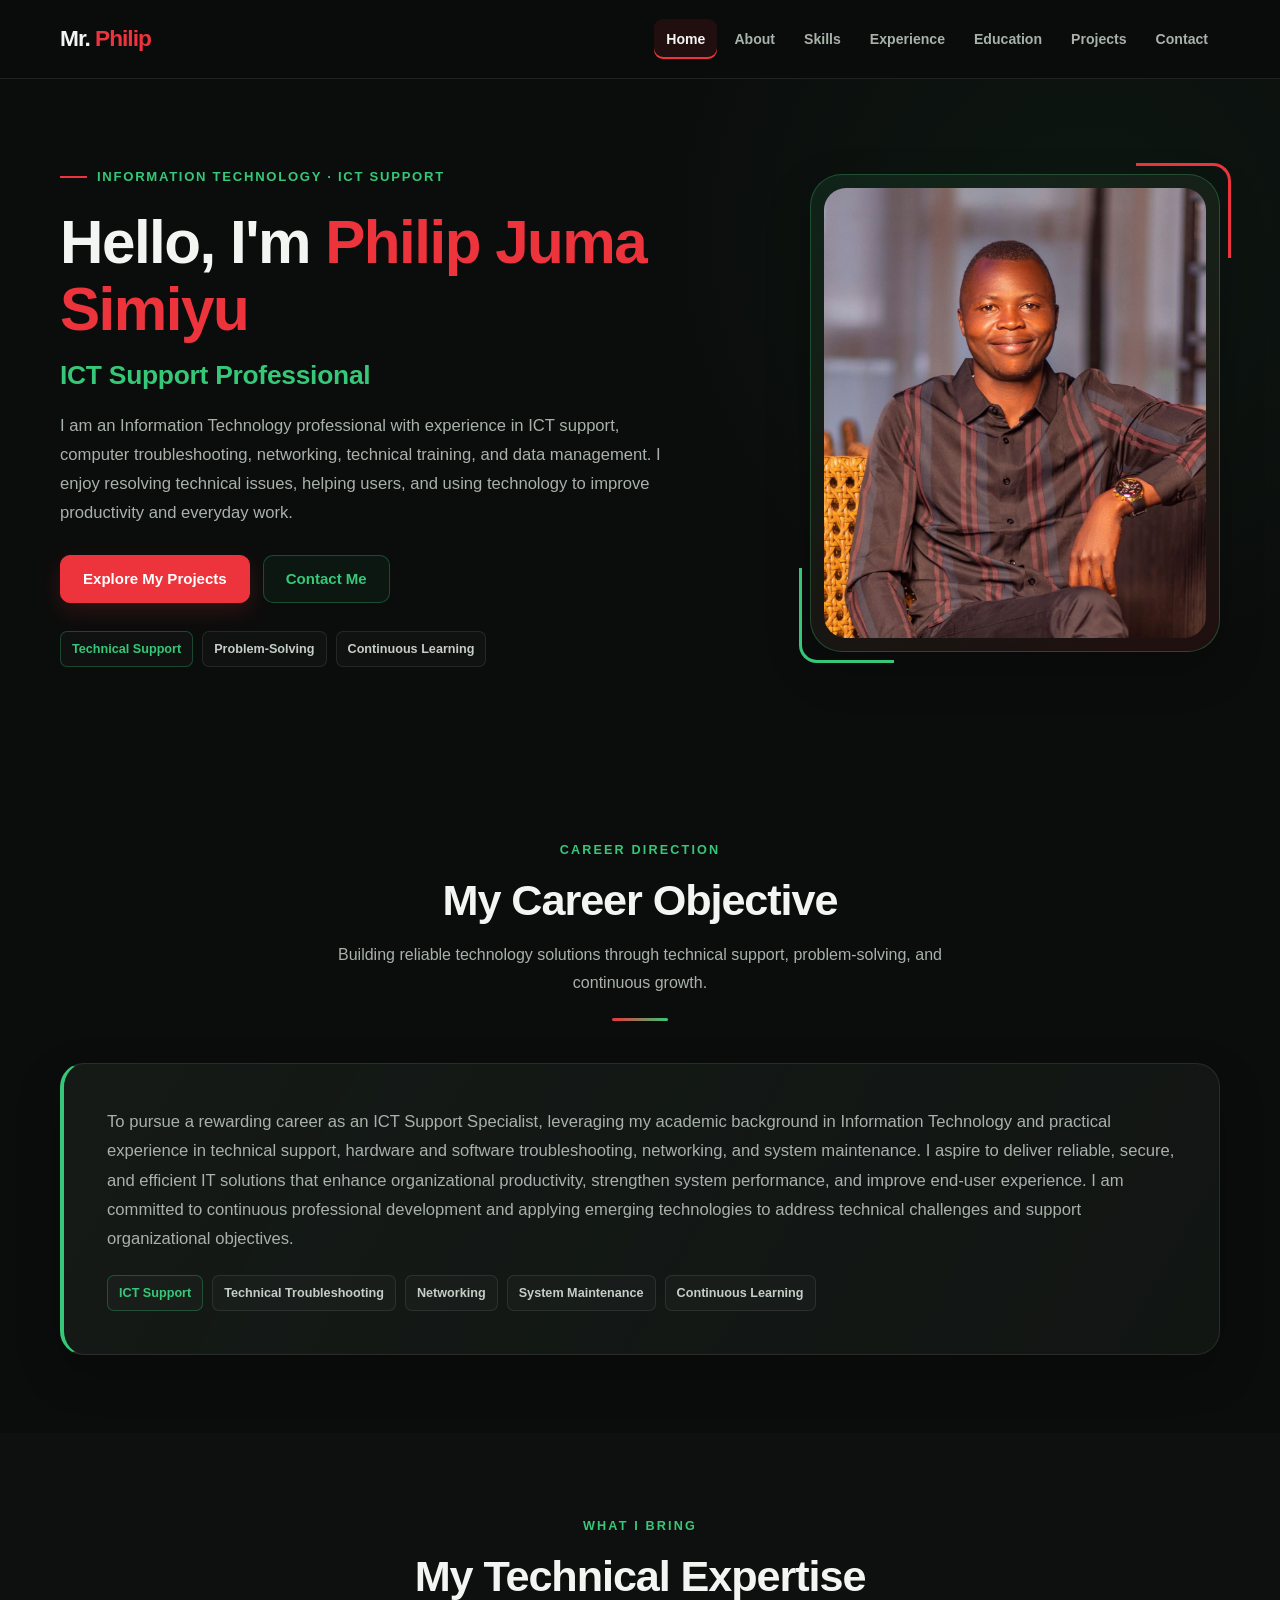
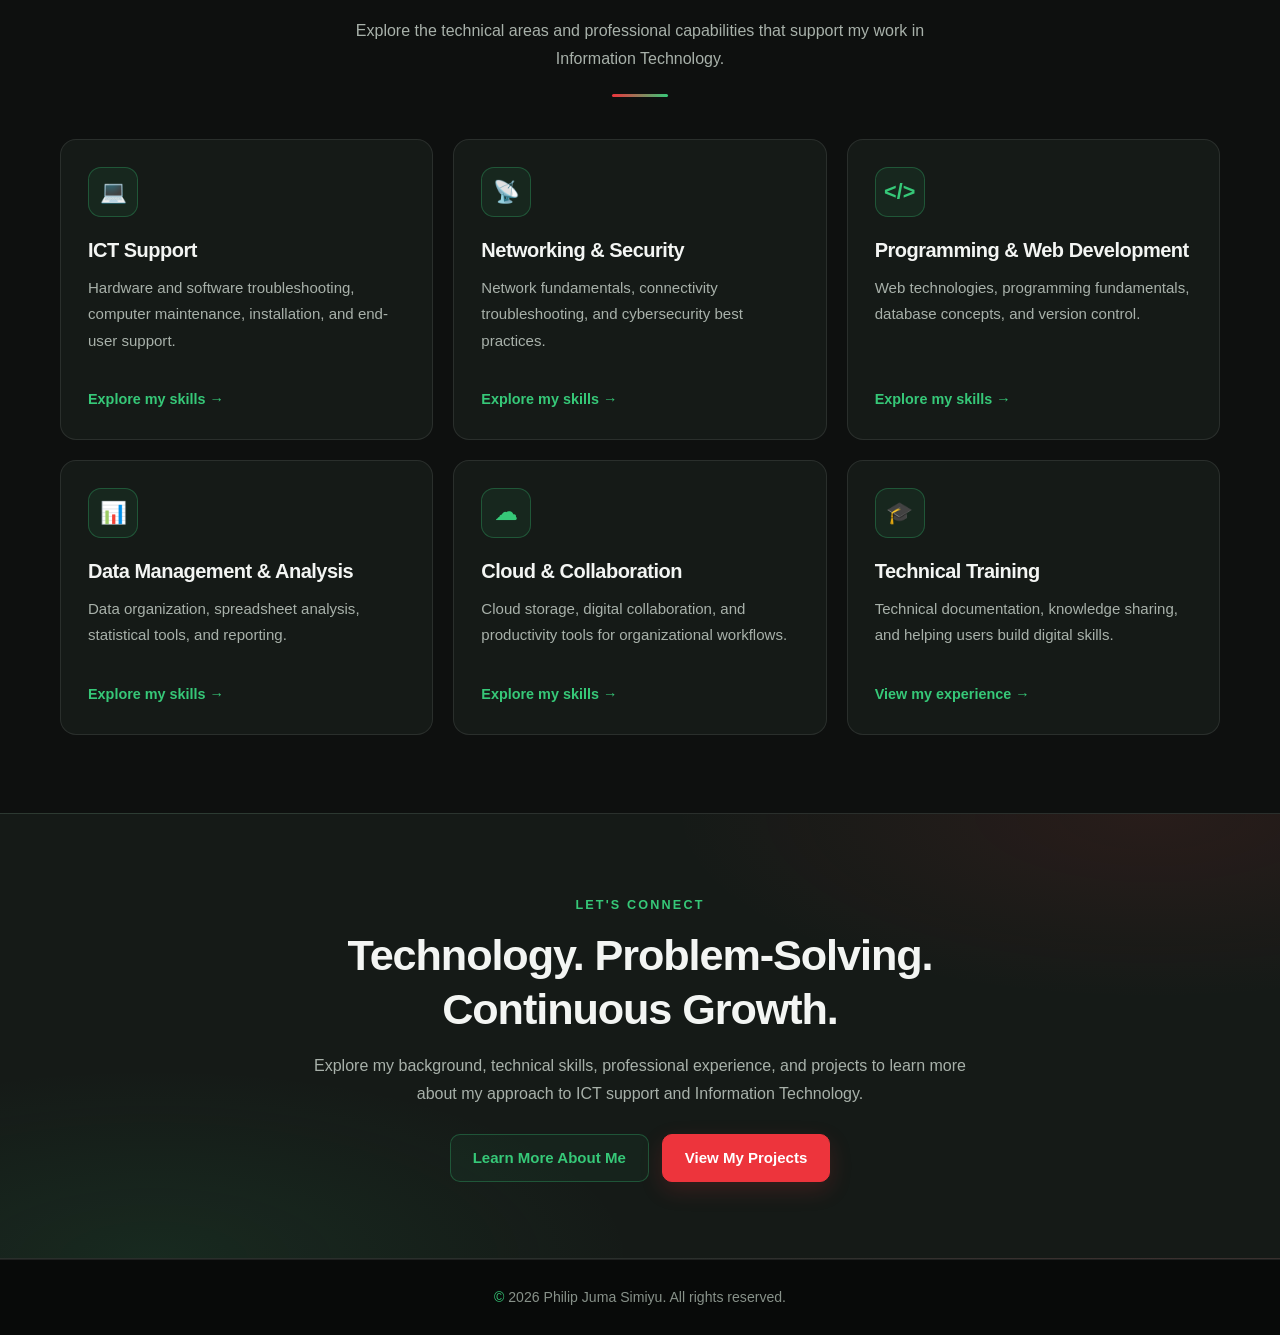
==== commit dba6b05b: "Add files via upload" ====
--- a/index.html
+++ b/index.html
@@ -1,418 +1,258 @@
-
-<!DOCTYPE html>
-<html lang="en">
-<head>
-    <meta charset="UTF-8">
-    <meta name="viewport" content="width=device-width, initial-scale=1.0">
-
-    <meta name="description" content="Philip Juma Simiyu's professional portfolio showcasing ICT support, computer troubleshooting, networking, technical training, and web development.">
-    <meta name="author" content="Philip Juma Simiyu">
-    <meta name="theme-color" content="#101010">
-
-    <title>Mr. Philip | ICT Support Professional</title>
-
-    <link rel="stylesheet" href="style.css">
-</head>
-
-<body>
-
-    <!-- Navigation -->
-    <header class="header">
-        <nav class="navbar container" aria-label="Main navigation">
-
-            <a href="index.html" class="logo">
-                Mr. <span>Philip</span>
-            </a>
-
-            <ul class="nav-links">
-                <li><a href="index.html" class="active">Home</a></li>
-                <li><a href="about.html">About</a></li>
-                <li><a href="skills.html">Skills</a></li>
-                <li><a href="experience.html">Experience</a></li>
-                <li><a href="education.html">Education</a></li>
-                <li><a href="projects.html">Projects</a></li>
-                <li><a href="contact.html">Contact</a></li>
-            </ul>
-
-        </nav>
-    </header>
-
-
-    <main>
-
-        <!-- Hero Section -->
-        <section class="hero section">
-            <div class="container hero-content">
-
-                <div class="hero-text">
-
-                    <p class="hero-subtitle">
-                        HELLO, WELCOME TO MY PORTFOLIO
-                    </p>
-
-                    <h1>
-                        I'm <span>Philip Juma Simiyu</span>
-                    </h1>
-
-                    <h2>ICT Support Professional</h2>
-
-                    <p class="hero-description">
-                        I am an Information Technology professional
-                        passionate about providing reliable ICT support,
-                        troubleshooting computer systems, maintaining
-                        IT infrastructure, supporting users, and developing
-                        practical technology solutions.
-                    </p>
-
-                    <p class="hero-location">
-                        <span aria-hidden="true">&#128205;</span>
-                        Nairobi, Kenya
-                    </p>
-
-                    <div class="hero-buttons">
-                        <a href="projects.html" class="btn btn-primary">
-                            Explore My Projects
-                        </a>
-
-                        <a href="contact.html" class="btn btn-secondary">
-                            Contact Me
-                        </a>
-                    </div>
-
-                    <div class="hero-socials">
-                        <a
-                            href="https://www.facebook.com/phillip.juma.923"
-                            target="_blank"
-                            rel="noopener noreferrer"
-                        >
-                            Facebook
-                        </a>
-
-                        <a href="mailto:jumaphilip19@gmail.com">
-                            Email Me
-                        </a>
-                    </div>
-
-                </div>
-
-                <!-- Profile Photo -->
-                <div class="hero-image">
-                    <img
-                        src="images/philip.jpeg"
-                        alt="Philip Juma Simiyu, ICT Support Professional"
-                        width="450"
-                        height="550"
-                        fetchpriority="high"
-                    >
-                </div>
-
-            </div>
-        </section>
-
-
-        <!-- About Preview -->
-        <section class="about-preview section">
-            <div class="container">
-
-                <div class="section-heading">
-                    <p class="section-subtitle">GET TO KNOW ME</p>
-                    <h2>About <span>Me</span></h2>
-                </div>
-
-                <div class="about-content">
-                    <p>
-                        I hold a Bachelor of Science in Information
-                        Technology from the University of Kabianga and
-                        have experience in ICT support, computer
-                        maintenance, technical training, and IT
-                        infrastructure.
-                    </p>
-
-                    <p>
-                        My interests include troubleshooting hardware
-                        and software problems, supporting computer
-                        users, maintaining networks, and building
-                        web-based applications that address practical
-                        technology needs.
-                    </p>
-
-                    <a href="about.html" class="btn btn-primary">
-                        More About Me
-                    </a>
-                </div>
-
-            </div>
-        </section>
-
-
-        <!-- Skills Preview -->
-        <section class="skills-preview section">
-            <div class="container">
-
-                <div class="section-heading">
-                    <p class="section-subtitle">WHAT I CAN DO</p>
-                    <h2>My Technical <span>Skills</span></h2>
-                </div>
-
-                <div class="cards-grid">
-
-                    <article class="card">
-                        <h3>ICT Support</h3>
-                        <p>
-                            Computer troubleshooting, hardware and
-                            software installation, system configuration,
-                            and user support.
-                        </p>
-                    </article>
-
-                    <article class="card">
-                        <h3>Networking</h3>
-                        <p>
-                            Network fundamentals, connectivity
-                            troubleshooting, network configuration,
-                            and basic network security.
-                        </p>
-                    </article>
-
-                    <article class="card">
-                        <h3>Web Development</h3>
-                        <p>
-                            HTML, CSS, JavaScript, PHP, and MySQL
-                            for creating websites and database-driven
-                            applications.
-                        </p>
-                    </article>
-
-                    <article class="card">
-                        <h3>Data Management</h3>
-                        <p>
-                            Microsoft Excel, SPSS, Stata, KoboToolbox,
-                            ODK, data entry, and data management.
-                        </p>
-                    </article>
-
-                </div>
-
-                <div class="section-action">
-                    <a href="skills.html" class="btn btn-secondary">
-                        View All Skills
-                    </a>
-                </div>
-
-            </div>
-        </section>
-
-
-        <!-- Experience Preview -->
-        <section class="experience-preview section">
-            <div class="container">
-
-                <div class="section-heading">
-                    <p class="section-subtitle">MY PROFESSIONAL JOURNEY</p>
-                    <h2>Work <span>Experience</span></h2>
-                </div>
-
-                <div class="cards-grid">
-
-                    <article class="card">
-                        <p class="card-date">
-                            December 2025 – June 2026
-                        </p>
-
-                        <h3>ICT Support</h3>
-                        <h4>Ministry of Education</h4>
-
-                        <p>
-                            Supported troubleshooting of laptops and
-                            tablet kits used by teachers and learners
-                            in schools within Bungoma North Sub County.
-                        </p>
-                    </article>
-
-                    <article class="card">
-                        <p class="card-date">
-                            December 2024 – April 2025
-                        </p>
-
-                        <h3>ICT Officer & Short-course Trainer</h3>
-                        <h4>PeakTech Technical College</h4>
-
-                        <p>
-                            Supported ICT infrastructure, installed
-                            and configured hardware and software,
-                            and delivered short-course training
-                            in technology-related subjects.
-                        </p>
-                    </article>
-
-                </div>
-
-                <div class="section-action">
-                    <a href="experience.html" class="btn btn-secondary">
-                        View Experience
-                    </a>
-                </div>
-
-            </div>
-        </section>
-
-
-        <!-- Education Preview -->
-        <section class="education-preview section">
-            <div class="container">
-
-                <div class="section-heading">
-                    <p class="section-subtitle">MY ACADEMIC BACKGROUND</p>
-                    <h2>Education & <span>Training</span></h2>
-                </div>
-
-                <div class="cards-grid">
-
-                    <article class="card">
-                        <h3>
-                            Bachelor of Science in Information Technology
-                        </h3>
-
-                        <h4>University of Kabianga</h4>
-
-                        <p>Completed in February 2021.</p>
-                    </article>
-
-                    <article class="card">
-                        <h3>Diploma in Technical Trainer – CBET</h3>
-
-                        <h4>Kenya School of TVET</h4>
-
-                        <p>
-                            Ongoing training with a specialization
-                            in Computer Studies and Mathematics.
-                        </p>
-                    </article>
-
-                </div>
-
-                <div class="section-action">
-                    <a href="education.html" class="btn btn-secondary">
-                        View Education
-                    </a>
-                </div>
-
-            </div>
-        </section>
-
-
-        <!-- Featured Projects -->
-        <section class="projects-preview section">
-            <div class="container">
-
-                <div class="section-heading">
-                    <p class="section-subtitle">WHAT I AM BUILDING</p>
-                    <h2>Featured <span>Projects</span></h2>
-                </div>
-
-                <div class="cards-grid">
-
-                    <article class="card project-card">
-                        <h3>Personal Portfolio Website</h3>
-
-                        <p>
-                            A responsive website showcasing my
-                            professional background, technical
-                            skills, experience, and projects.
-                        </p>
-
-                        <p class="project-status">
-                            Status: In Development
-                        </p>
-                    </article>
-
-                    <article class="card project-card">
-                        <h3>IT Support Ticket System</h3>
-
-                        <p>
-                            A planned application for recording,
-                            tracking, and managing technical
-                            support requests.
-                        </p>
-
-                        <p class="project-status">
-                            Status: Planned
-                        </p>
-                    </article>
-
-                    <article class="card project-card">
-                        <h3>Computer Inventory System</h3>
-
-                        <p>
-                            A planned system for recording computer
-                            assets, tracking equipment, and
-                            maintaining inventory records.
-                        </p>
-
-                        <p class="project-status">
-                            Status: Planned
-                        </p>
-                    </article>
-
-                </div>
-
-                <div class="section-action">
-                    <a href="projects.html" class="btn btn-primary">
-                        Explore All Projects
-                    </a>
-                </div>
-
-            </div>
-        </section>
-
-
-        <!-- Contact Call to Action -->
-        <section class="contact-cta section">
-            <div class="container">
-
-                <div class="section-heading">
-                    <p class="section-subtitle">LET'S CONNECT</p>
-                    <h2>
-                        Need ICT Support or Have a <span>Project?</span>
-                    </h2>
-                </div>
-
-                <p class="cta-description">
-                    I welcome professional connections, ICT support
-                    opportunities, collaborations, and technology projects.
-                </p>
-
-                <a href="contact.html" class="btn btn-primary">
-                    Get in Touch
-                </a>
-
-            </div>
-        </section>
-
-    </main>
-
-
-    <!-- Footer -->
-    <footer class="footer">
-        <div class="container footer-content">
-
-            <a href="index.html" class="logo">
-                Mr. <span>Philip</span>
-            </a>
-
-            <p>ICT Support Professional | Technology Enthusiast</p>
-
-            <p>
-                &copy; <span id="year"></span>
-                Philip Juma Simiyu. All rights reserved.
-            </p>
-
-        </div>
-    </footer>
-
-
-    <!-- Shared JavaScript -->
-    <script src="script.js"></script>
-
-</body>
-</html>
+
+<!DOCTYPE html>
+<html lang="en">
+<head>
+    <meta charset="UTF-8">
+    <meta name="viewport" content="width=device-width, initial-scale=1.0">
+
+    <meta name="description"
+          content="Philip Juma Simiyu is an Information Technology professional focused on ICT support, technical troubleshooting, networking, and technology solutions.">
+
+    <meta name="author" content="Philip Juma Simiyu">
+    <meta name="theme-color" content="#101010">
+
+    <title>Philip Juma Simiyu | ICT Support Specialist</title>
+
+    <link rel="stylesheet" href="style.css">
+</head>
+
+<body class="home-page">
+
+    <!-- Main navigation -->
+    <header class="site-header">
+        <nav class="navbar container" aria-label="Main navigation">
+
+            <a href="index.html" class="logo">
+                Mr. <span>Philip</span>
+            </a>
+
+            <ul class="nav-links">
+                <li><a href="index.html" class="active" aria-current="page">Home</a></li>
+                <li><a href="about.html">About</a></li>
+                <li><a href="skills.html">Skills</a></li>
+                <li><a href="experience.html">Experience</a></li>
+                <li><a href="education.html">Education</a></li>
+                <li><a href="projects.html">Projects</a></li>
+                <li><a href="contact.html">Contact</a></li>
+            </ul>
+
+        </nav>
+    </header>
+
+    <main>
+
+        <!-- Hero section -->
+        <section class="home-hero container" id="home">
+
+            <div class="hero-content">
+
+                <span class="hero-label">Information Technology · ICT Support</span>
+
+                <h1>
+                    Hello, I'm <span>Philip Juma Simiyu</span>
+                </h1>
+
+                <h2>ICT Support Professional</h2>
+
+                <p>
+                    I am an Information Technology professional with experience
+                    in ICT support, computer troubleshooting, networking,
+                    technical training, and data management. I enjoy resolving
+                    technical issues, helping users, and using technology to
+                    improve productivity and everyday work.
+                </p>
+
+                <div class="hero-buttons">
+                    <a href="projects.html" class="home-button primary">
+                        Explore My Projects
+                    </a>
+
+                    <a href="contact.html" class="home-button secondary">
+                        Contact Me
+                    </a>
+                </div>
+
+                <div class="hero-highlights" aria-label="Professional focus">
+                    <span>Technical Support</span>
+                    <span>Problem-Solving</span>
+                    <span>Continuous Learning</span>
+                </div>
+
+            </div>
+
+            <div class="hero-photo">
+                <img
+                    src="images/philip.jpeg"
+                    alt="Portrait of Philip Juma Simiyu"
+                    width="360"
+                    height="450"
+                >
+            </div>
+
+        </section>
+
+        <!-- Career objective -->
+        <section class="home-section" id="career-objective">
+
+            <div class="section-heading container">
+                <span class="section-eyebrow">CAREER DIRECTION</span>
+                <h2>My Career <span>Objective</span></h2>
+                <p>
+                    Building reliable technology solutions through
+                    technical support, problem-solving, and continuous growth.
+                </p>
+            </div>
+
+            <div class="objective-card container">
+
+                <p>
+                    To pursue a rewarding career as an ICT Support Specialist,
+                    leveraging my academic background in Information Technology
+                    and practical experience in technical support, hardware and
+                    software troubleshooting, networking, and system maintenance.
+                    I aspire to deliver reliable, secure, and efficient IT
+                    solutions that enhance organizational productivity,
+                    strengthen system performance, and improve end-user
+                    experience. I am committed to continuous professional
+                    development and applying emerging technologies to address
+                    technical challenges and support organizational objectives.
+                </p>
+
+                <div class="objective-keywords">
+                    <span>ICT Support</span>
+                    <span>Technical Troubleshooting</span>
+                    <span>Networking</span>
+                    <span>System Maintenance</span>
+                    <span>Continuous Learning</span>
+                </div>
+
+            </div>
+
+        </section>
+
+        <!-- Technical expertise -->
+        <section class="home-section" id="skills-overview">
+
+            <div class="section-heading container">
+                <span class="section-eyebrow">WHAT I BRING</span>
+                <h2>My Technical <span>Expertise</span></h2>
+                <p>
+                    Explore the technical areas and professional capabilities
+                    that support my work in Information Technology.
+                </p>
+            </div>
+
+            <div class="overview-grid container">
+
+                <article class="overview-card">
+                    <div class="card-icon" aria-hidden="true">&#128187;</div>
+                    <h3>ICT Support</h3>
+                    <p>
+                        Hardware and software troubleshooting, computer
+                        maintenance, installation, and end-user support.
+                    </p>
+                    <a href="skills.html">Explore my skills &rarr;</a>
+                </article>
+
+                <article class="overview-card">
+                    <div class="card-icon" aria-hidden="true">&#128225;</div>
+                    <h3>Networking &amp; Security</h3>
+                    <p>
+                        Network fundamentals, connectivity troubleshooting,
+                        and cybersecurity best practices.
+                    </p>
+                    <a href="skills.html">Explore my skills &rarr;</a>
+                </article>
+
+                <article class="overview-card">
+                    <div class="card-icon" aria-hidden="true">&lt;/&gt;</div>
+                    <h3>Programming &amp; Web Development</h3>
+                    <p>
+                        Web technologies, programming fundamentals,
+                        database concepts, and version control.
+                    </p>
+                    <a href="skills.html">Explore my skills &rarr;</a>
+                </article>
+
+                <article class="overview-card">
+                    <div class="card-icon" aria-hidden="true">&#128202;</div>
+                    <h3>Data Management &amp; Analysis</h3>
+                    <p>
+                        Data organization, spreadsheet analysis,
+                        statistical tools, and reporting.
+                    </p>
+                    <a href="skills.html">Explore my skills &rarr;</a>
+                </article>
+
+                <article class="overview-card">
+                    <div class="card-icon" aria-hidden="true">&#9729;</div>
+                    <h3>Cloud &amp; Collaboration</h3>
+                    <p>
+                        Cloud storage, digital collaboration, and
+                        productivity tools for organizational workflows.
+                    </p>
+                    <a href="skills.html">Explore my skills &rarr;</a>
+                </article>
+
+                <article class="overview-card">
+                    <div class="card-icon" aria-hidden="true">&#127891;</div>
+                    <h3>Technical Training</h3>
+                    <p>
+                        Technical documentation, knowledge sharing,
+                        and helping users build digital skills.
+                    </p>
+                    <a href="experience.html">View my experience &rarr;</a>
+                </article>
+
+            </div>
+
+        </section>
+
+        <!-- Call to action -->
+        <section class="home-cta">
+            <div class="container">
+
+                <span class="section-eyebrow">LET'S CONNECT</span>
+
+                <h2>Technology. Problem-Solving. Continuous Growth.</h2>
+
+                <p>
+                    Explore my background, technical skills, professional
+                    experience, and projects to learn more about my approach
+                    to ICT support and Information Technology.
+                </p>
+
+                <div class="hero-buttons">
+                    <a href="about.html" class="home-button secondary">
+                        Learn More About Me
+                    </a>
+
+                    <a href="projects.html" class="home-button primary">
+                        View My Projects
+                    </a>
+                </div>
+
+            </div>
+        </section>
+
+    </main>
+
+    <!-- Footer -->
+    <footer class="site-footer">
+        <div class="container">
+            <p>
+                &copy; <span id="current-year"></span>
+                Philip Juma Simiyu. All rights reserved.
+            </p>
+        </div>
+    </footer>
+
+    <script>
+        document.getElementById("current-year").textContent =
+            new Date().getFullYear();
+    </script>
+
+    <script src="script.js"></script>
+
+</body>
+</html>
--- a/style.css
+++ b/style.css
@@ -1,1447 +1,2133 @@
-
-/* =========================================================
-   MR. PHILIP PORTFOLIO WEBSITE
-   Main stylesheet: style.css
-   Theme: Black, Red and Green
-   Responsive: Desktop, Tablet and Mobile
-   ========================================================= */
-
-
-/* =========================================================
-   1. CSS VARIABLES
-   ========================================================= */
-
-:root {
-    --color-background: #0b0b0b;
-    --color-background-soft: #121212;
-    --color-card: #171717;
-    --color-card-hover: #202020;
-
-    --color-primary: #e63946;
-    --color-primary-dark: #c82333;
-    --color-secondary: #20c997;
-    --color-secondary-dark: #159a73;
-
-    --color-text: #f5f5f5;
-    --color-text-muted: #b8b8b8;
-    --color-border: #303030;
-    --color-white: #ffffff;
-    --color-black: #000000;
-
-    --font-family: Arial, Helvetica, sans-serif;
-
-    --container-width: 1160px;
-    --header-height: 76px;
-
-    --radius-small: 6px;
-    --radius-medium: 12px;
-    --radius-large: 20px;
-
-    --shadow-small: 0 4px 12px rgba(0, 0, 0, 0.18);
-    --shadow-medium: 0 10px 30px rgba(0, 0, 0, 0.25);
-    --shadow-primary: 0 8px 24px rgba(230, 57, 70, 0.18);
-
-    --transition: 0.3s ease;
-}
-
-
-/* =========================================================
-   2. RESET AND GLOBAL STYLES
-   ========================================================= */
-
-* {
-    margin: 0;
-    padding: 0;
-    box-sizing: border-box;
-}
-
-html {
-    scroll-behavior: smooth;
-    scroll-padding-top: calc(var(--header-height) + 20px);
-}
-
-body {
-    min-height: 100vh;
-    overflow-x: hidden;
-    background-color: var(--color-background);
-    color: var(--color-text);
-    font-family: var(--font-family);
-    font-size: 16px;
-    line-height: 1.7;
-    -webkit-font-smoothing: antialiased;
-}
-
-body,
-input,
-textarea,
-button {
-    font-family: var(--font-family);
-}
-
-img {
-    display: block;
-    max-width: 100%;
-    height: auto;
-}
-
-a {
-    color: inherit;
-    text-decoration: none;
-    transition:
-        color var(--transition),
-        background-color var(--transition),
-        border-color var(--transition),
-        transform var(--transition);
-}
-
-button,
-input,
-textarea,
-select {
-    font: inherit;
-}
-
-button,
-input,
-textarea,
-select {
-    max-width: 100%;
-}
-
-button {
-    cursor: pointer;
-}
-
-ul,
-ol {
-    list-style: none;
-}
-
-p {
-    margin-bottom: 16px;
-    color: var(--color-text-muted);
-}
-
-p:last-child {
-    margin-bottom: 0;
-}
-
-h1,
-h2,
-h3,
-h4,
-h5,
-h6 {
-    color: var(--color-text);
-    line-height: 1.25;
-    font-weight: 700;
-    overflow-wrap: break-word;
-}
-
-h1 {
-    font-size: clamp(2.2rem, 5vw, 3.7rem);
-}
-
-h2 {
-    font-size: clamp(1.8rem, 3.5vw, 2.6rem);
-}
-
-h3 {
-    font-size: 1.3rem;
-}
-
-h4 {
-    font-size: 1rem;
-}
-
-strong {
-    color: var(--color-text);
-}
-
-::selection {
-    background: var(--color-primary);
-    color: var(--color-white);
-}
-
-:focus-visible {
-    outline: 2px solid var(--color-secondary);
-    outline-offset: 4px;
-}
-
-
-/* =========================================================
-   3. REUSABLE LAYOUT
-   ========================================================= */
-
-.container {
-    width: min(92%, var(--container-width));
-    margin-inline: auto;
-}
-
-.section {
-    position: relative;
-    padding: 90px 0;
-}
-
-.section-heading {
-    max-width: 760px;
-    margin: 0 auto 45px;
-    text-align: center;
-}
-
-.section-heading h2 {
-    margin-bottom: 18px;
-}
-
-.section-heading > p {
-    margin-top: 12px;
-}
-
-.section-subtitle {
-    margin-bottom: 12px;
-    color: var(--color-secondary);
-    font-size: 0.82rem;
-    font-weight: 700;
-    letter-spacing: 2.5px;
-    text-transform: uppercase;
-}
-
-.section-heading h2 span,
-.page-hero h1 span,
-.hero-text h1 span,
-.contact-cta h2 span {
-    color: var(--color-primary);
-}
-
-.section-action {
-    display: flex;
-    justify-content: center;
-    margin-top: 36px;
-}
-
-.section-action .btn {
-    margin-bottom: 0;
-}
-
-
-/* =========================================================
-   4. HEADER AND NAVIGATION
-   ========================================================= */
-
-.header {
-    position: sticky;
-    top: 0;
-    z-index: 1000;
-    width: 100%;
-    min-height: var(--header-height);
-    background: rgba(11, 11, 11, 0.96);
-    border-bottom: 1px solid var(--color-border);
-    backdrop-filter: blur(12px);
-    -webkit-backdrop-filter: blur(12px);
-}
-
-.navbar {
-    display: flex;
-    align-items: center;
-    justify-content: space-between;
-    gap: 24px;
-    min-height: var(--header-height);
-}
-
-.logo {
-    display: inline-flex;
-    flex-shrink: 0;
-    align-items: center;
-    gap: 5px;
-    color: var(--color-white);
-    font-size: 1.65rem;
-    font-weight: 800;
-    letter-spacing: -0.8px;
-    white-space: nowrap;
-}
-
-.logo span {
-    color: var(--color-primary);
-}
-
-.logo:hover {
-    color: var(--color-secondary);
-}
-
-.nav-links {
-    display: flex;
-    flex-wrap: wrap;
-    align-items: center;
-    justify-content: flex-end;
-    gap: 8px;
-    list-style: none;
-    margin: 0;
-    padding: 0;
-}
-
-.nav-links li {
-    margin: 0;
-    padding: 0;
-    list-style: none;
-}
-
-.nav-links a {
-    display: block;
-    padding: 9px 10px;
-    border-radius: var(--radius-small);
-    color: var(--color-text-muted);
-    font-size: 0.88rem;
-    font-weight: 600;
-    white-space: nowrap;
-}
-
-.nav-links a:hover,
-.nav-links a.active,
-.nav-links a[aria-current="page"] {
-    background: rgba(230, 57, 70, 0.1);
-    color: var(--color-primary);
-}
-
-
-/* =========================================================
-   5. BUTTONS
-   ========================================================= */
-
-.btn {
-    display: inline-flex;
-    align-items: center;
-    justify-content: center;
-    gap: 8px;
-    min-height: 46px;
-    margin: 8px 8px 8px 0;
-    padding: 12px 23px;
-    border: 1px solid transparent;
-    border-radius: var(--radius-small);
-    font-size: 0.94rem;
-    font-weight: 700;
-    line-height: 1.4;
-    text-align: center;
-    cursor: pointer;
-    transition:
-        transform var(--transition),
-        background-color var(--transition),
-        color var(--transition),
-        border-color var(--transition),
-        box-shadow var(--transition);
-}
-
-.btn:hover {
-    transform: translateY(-3px);
-}
-
-.btn-primary {
-    background: var(--color-primary);
-    color: var(--color-white);
-    box-shadow: var(--shadow-primary);
-}
-
-.btn-primary:hover {
-    background: var(--color-primary-dark);
-    color: var(--color-white);
-    box-shadow: 0 10px 28px rgba(230, 57, 70, 0.28);
-}
-
-.btn-secondary {
-    border-color: var(--color-secondary);
-    background: transparent;
-    color: var(--color-secondary);
-}
-
-.btn-secondary:hover {
-    background: var(--color-secondary);
-    color: var(--color-black);
-}
-
-button:disabled,
-.btn:disabled {
-    opacity: 0.55;
-    cursor: not-allowed;
-    transform: none;
-}
-
-
-/* =========================================================
-   6. HOMEPAGE HERO
-   ========================================================= */
-
-.hero {
-    display: flex;
-    align-items: center;
-    min-height: min(740px, calc(100vh - var(--header-height)));
-    padding-top: 70px;
-    padding-bottom: 70px;
-    background:
-        radial-gradient(
-            ellipse at 85% 45%,
-            rgba(230, 57, 70, 0.09),
-            transparent 38%
-        ),
-        var(--color-background);
-}
-
-.hero-content {
-    display: grid;
-    grid-template-columns: minmax(0, 1.15fr) minmax(280px, 0.85fr);
-    align-items: center;
-    gap: clamp(35px, 6vw, 80px);
-}
-
-.hero-text {
-    min-width: 0;
-}
-
-.hero-subtitle {
-    margin-bottom: 20px;
-    color: var(--color-secondary);
-    font-size: 0.85rem;
-    font-weight: 700;
-    letter-spacing: 2px;
-}
-
-.hero-text h1 {
-    margin-bottom: 18px;
-    font-size: clamp(2.1rem, 4.2vw, 3.5rem);
-    line-height: 1.15;
-    letter-spacing: -1.3px;
-}
-
-.hero-text h1 span {
-    display: inline;
-}
-
-.hero-text h2 {
-    margin-bottom: 22px;
-    color: var(--color-secondary);
-    font-size: clamp(1.25rem, 2.5vw, 1.8rem);
-    font-weight: 600;
-}
-
-.hero-description {
-    max-width: 650px;
-    margin-bottom: 22px;
-    font-size: 1.02rem;
-    line-height: 1.9;
-}
-
-.hero-location {
-    margin-bottom: 22px;
-    color: var(--color-text-muted);
-}
-
-.hero-buttons {
-    display: flex;
-    flex-wrap: wrap;
-    gap: 8px;
-    margin-top: 22px;
-}
-
-.hero-buttons .btn {
-    margin: 0;
-}
-
-.hero-socials {
-    display: flex;
-    flex-wrap: wrap;
-    gap: 22px;
-    margin-top: 25px;
-}
-
-.hero-socials a {
-    color: var(--color-text-muted);
-    font-size: 0.93rem;
-    font-weight: 600;
-}
-
-.hero-socials a:hover {
-    color: var(--color-secondary);
-}
-
-
-/* =========================================================
-   7. PROFILE PHOTO
-   ========================================================= */
-
-.hero-image {
-    position: relative;
-    display: flex;
-    align-items: center;
-    justify-content: center;
-    width: 100%;
-    max-width: 440px;
-    min-width: 0;
-    margin-inline: auto;
-    padding: 10px;
-    border: 1px solid rgba(230, 57, 70, 0.35);
-    border-radius: var(--radius-large);
-    background:
-        linear-gradient(
-            145deg,
-            rgba(230, 57, 70, 0.12),
-            rgba(32, 201, 151, 0.04)
-        );
-    box-shadow: var(--shadow-medium);
-}
-
-.hero-image::before {
-    position: absolute;
-    z-index: 0;
-    top: -12px;
-    right: -12px;
-    width: 90px;
-    height: 90px;
-    border-top: 3px solid var(--color-secondary);
-    border-right: 3px solid var(--color-secondary);
-    border-radius: 0 var(--radius-medium) 0 0;
-    content: "";
-    pointer-events: none;
-}
-
-.hero-image::after {
-    position: absolute;
-    z-index: 0;
-    bottom: -12px;
-    left: -12px;
-    width: 90px;
-    height: 90px;
-    border-bottom: 3px solid var(--color-primary);
-    border-left: 3px solid var(--color-primary);
-    border-radius: 0 0 0 var(--radius-medium);
-    content: "";
-    pointer-events: none;
-}
-
-.hero-image img {
-    position: relative;
-    z-index: 1;
-    display: block;
-    width: 100%;
-    height: auto;
-    max-height: 560px;
-    aspect-ratio: 4 / 5;
-    border-radius: calc(var(--radius-large) - 5px);
-    object-fit: cover;
-    object-position: center top;
-    background: var(--color-card);
-}
-
-
-/* Supports the old placeholder if it remains on another page */
-.hero-image-placeholder {
-    display: flex;
-    align-items: center;
-    justify-content: center;
-    width: 100%;
-    min-height: 300px;
-    border: 1px dashed var(--color-border);
-    border-radius: var(--radius-large);
-    background: var(--color-card);
-    color: var(--color-text-muted);
-}
-
-
-/* =========================================================
-   8. ABOUT SECTION
-   ========================================================= */
-
-.about-preview,
-.about-section {
-    background: var(--color-background-soft);
-}
-
-.about-content {
-    max-width: 850px;
-    margin-inline: auto;
-    text-align: center;
-}
-
-.about-content p {
-    font-size: 1.02rem;
-    line-height: 1.9;
-}
-
-.about-content .btn {
-    margin-top: 20px;
-}
-
-
-/* =========================================================
-   9. SKILLS SECTION
-   ========================================================= */
-
-.skills-preview {
-    background: var(--color-background);
-}
-
-.skills-section {
-    background: var(--color-background-soft);
-}
-
-.skills-grid {
-    display: grid;
-    grid-template-columns: repeat(3, minmax(0, 1fr));
-    gap: 24px;
-}
-
-.skill-card {
-    padding: 26px;
-    border: 1px solid var(--color-border);
-    border-radius: var(--radius-medium);
-    background: var(--color-card);
-    transition:
-        transform var(--transition),
-        border-color var(--transition);
-}
-
-.skill-card:hover {
-    transform: translateY(-5px);
-    border-color: var(--color-secondary);
-}
-
-.skill-card h3 {
-    margin-bottom: 14px;
-    color: var(--color-secondary);
-}
-
-.skill-card p {
-    margin-bottom: 0;
-}
-
-.skill-list {
-    display: flex;
-    flex-wrap: wrap;
-    gap: 10px;
-}
-
-.skill-tag {
-    display: inline-block;
-    padding: 7px 13px;
-    border: 1px solid var(--color-border);
-    border-radius: 30px;
-    background: var(--color-card);
-    color: var(--color-text-muted);
-    font-size: 0.88rem;
-}
-
-
-/* =========================================================
-   10. GENERAL CARDS AND GRIDS
-   ========================================================= */
-
-.cards-grid {
-    display: grid;
-    grid-template-columns: repeat(3, minmax(0, 1fr));
-    gap: 25px;
-    align-items: stretch;
-}
-
-.card {
-    min-width: 0;
-    height: 100%;
-    padding: 28px;
-    border: 1px solid var(--color-border);
-    border-radius: var(--radius-medium);
-    background: var(--color-card);
-    box-shadow: var(--shadow-small);
-    overflow-wrap: break-word;
-    transition:
-        transform var(--transition),
-        border-color var(--transition),
-        background-color var(--transition),
-        box-shadow var(--transition);
-}
-
-.card:hover {
-    transform: translateY(-5px);
-    border-color: rgba(230, 57, 70, 0.7);
-    background: var(--color-card-hover);
-    box-shadow: var(--shadow-medium);
-}
-
-.card h3 {
-    margin-bottom: 13px;
-    color: var(--color-white);
-    font-size: 1.22rem;
-}
-
-.card h4 {
-    margin-bottom: 12px;
-    color: var(--color-secondary);
-    font-weight: 600;
-}
-
-.card p {
-    font-size: 0.95rem;
-    line-height: 1.8;
-}
-
-.card p:last-child {
-    margin-bottom: 0;
-}
-
-.card-date {
-    margin-bottom: 12px;
-    color: var(--color-secondary);
-    font-size: 0.82rem;
-    font-weight: 700;
-    letter-spacing: 0.5px;
-}
-
-
-/* =========================================================
-   11. EXPERIENCE SECTION
-   ========================================================= */
-
-.experience-preview {
-    background: var(--color-background-soft);
-}
-
-.experience-section {
-    background: var(--color-background);
-}
-
-.experience-item {
-    padding: 28px;
-    border-left: 3px solid var(--color-primary);
-    border-radius: 0 var(--radius-medium) var(--radius-medium) 0;
-    background: var(--color-card);
-}
-
-.experience-item + .experience-item {
-    margin-top: 24px;
-}
-
-.experience-item h3 {
-    margin-bottom: 10px;
-}
-
-.experience-item h4 {
-    margin-bottom: 10px;
-    color: var(--color-secondary);
-}
-
-
-/* =========================================================
-   12. EDUCATION SECTION
-   ========================================================= */
-
-.education-preview {
-    background: var(--color-background);
-}
-
-.education-section {
-    background: var(--color-background-soft);
-}
-
-.education-item {
-    padding: 26px;
-    border: 1px solid var(--color-border);
-    border-radius: var(--radius-medium);
-    background: var(--color-card);
-}
-
-.education-item h3 {
-    margin-bottom: 12px;
-}
-
-.education-item h4 {
-    margin-bottom: 10px;
-    color: var(--color-secondary);
-}
-
-
-/* =========================================================
-   13. PROJECTS SECTION
-   ========================================================= */
-
-.projects-preview {
-    background: var(--color-background-soft);
-}
-
-.projects-section {
-    background: var(--color-background);
-}
-
-.project-card {
-    display: flex;
-    flex-direction: column;
-    align-items: flex-start;
-    gap: 0;
-}
-
-.project-card h3 {
-    margin-bottom: 15px;
-}
-
-.project-card p {
-    overflow-wrap: anywhere;
-}
-
-.project-status {
-    display: inline-block;
-    width: fit-content;
-    margin-top: auto;
-    margin-bottom: 15px;
-    padding: 7px 12px;
-    border: 1px solid rgba(32, 201, 151, 0.35);
-    border-radius: var(--radius-small);
-    background: rgba(32, 201, 151, 0.08);
-    color: var(--color-secondary);
-    font-size: 0.88rem;
-    font-weight: 700;
-}
-
-.project-card .project-status + p {
-    margin-top: 0;
-}
-
-.project-card strong {
-    color: var(--color-secondary);
-}
-
-
-/* =========================================================
-   14. INNER PAGE HERO
-   ========================================================= */
-
-.page-hero {
-    padding-top: 85px;
-    padding-bottom: 75px;
-    background:
-        radial-gradient(
-            ellipse at 80% 30%,
-            rgba(230, 57, 70, 0.1),
-            transparent 40%
-        ),
-        var(--color-background-soft);
-    text-align: center;
-}
-
-.page-hero .container {
-    max-width: 900px;
-}
-
-.page-hero h1 {
-    margin-bottom: 22px;
-}
-
-.page-hero p:not(.section-subtitle) {
-    max-width: 780px;
-    margin-inline: auto;
-    font-size: 1.02rem;
-    line-height: 1.9;
-}
-
-
-/* =========================================================
-   15. CONTACT SECTION
-   ========================================================= */
-
-.contact-cta {
-    background:
-        radial-gradient(
-            ellipse at center,
-            rgba(32, 201, 151, 0.07),
-            transparent 65%
-        ),
-        var(--color-background);
-    text-align: center;
-}
-
-.contact-cta .container {
-    max-width: 850px;
-}
-
-.contact-cta h2 {
-    margin-bottom: 20px;
-}
-
-.cta-description {
-    max-width: 700px;
-    margin: 0 auto 25px;
-    line-height: 1.9;
-}
-
-.contact-section {
-    background: var(--color-background);
-}
-
-.contact-grid {
-    display: grid;
-    grid-template-columns: repeat(2, minmax(0, 1fr));
-    gap: 30px;
-    align-items: start;
-}
-
-.contact-info,
-.contact-form,
-.contact-details {
-    min-width: 0;
-    padding: 28px;
-    border: 1px solid var(--color-border);
-    border-radius: var(--radius-medium);
-    background: var(--color-card);
-}
-
-.contact-info h2,
-.contact-info h3,
-.contact-form h2,
-.contact-form h3 {
-    margin-bottom: 20px;
-}
-
-.contact-details p {
-    margin-bottom: 18px;
-}
-
-.contact-details a,
-.contact-info a {
-    color: var(--color-secondary);
-    overflow-wrap: anywhere;
-}
-
-.contact-details a:hover,
-.contact-info a:hover {
-    color: var(--color-primary);
-}
-
-.contact-item {
-    margin-bottom: 20px;
-    padding-bottom: 16px;
-    border-bottom: 1px solid var(--color-border);
-}
-
-.contact-item:last-child {
-    margin-bottom: 0;
-    padding-bottom: 0;
-    border-bottom: 0;
-}
-
-.contact-item h3 {
-    margin-bottom: 8px;
-    font-size: 1rem;
-}
-
-
-/* =========================================================
-   16. FORMS AND INPUT FIELDS
-   ========================================================= */
-
-.contact-form form,
-form.contact-form {
-    width: 100%;
-}
-
-.form-group {
-    display: flex;
-    flex-direction: column;
-    gap: 8px;
-    margin-bottom: 20px;
-}
-
-.form-group label,
-.contact-form label {
-    display: block;
-    margin-bottom: 7px;
-    color: var(--color-text);
-    font-size: 0.92rem;
-    font-weight: 600;
-}
-
-input,
-textarea,
-select {
-    width: 100%;
-    min-width: 0;
-    padding: 13px 14px;
-    border: 1px solid var(--color-border);
-    border-radius: var(--radius-small);
-    background: #101010;
-    color: var(--color-text);
-    outline: none;
-    transition:
-        border-color var(--transition),
-        box-shadow var(--transition);
-}
-
-input::placeholder,
-textarea::placeholder {
-    color: #858585;
-    opacity: 1;
-}
-
-input:focus,
-textarea:focus,
-select:focus {
-    border-color: var(--color-secondary);
-    box-shadow: 0 0 0 3px rgba(32, 201, 151, 0.12);
-}
-
-textarea {
-    min-height: 150px;
-    resize: vertical;
-}
-
-input[type="checkbox"],
-input[type="radio"] {
-    width: auto;
-    min-width: auto;
-}
-
-input[type="submit"],
-button[type="submit"] {
-    width: auto;
-    min-width: 140px;
-    border: 0;
-}
-
-.contact-form .btn {
-    margin-top: 5px;
-}
-
-.form-message {
-    margin-top: 15px;
-    color: var(--color-secondary);
-    font-size: 0.92rem;
-}
-
-
-/* =========================================================
-   17. LINKS AND SOCIAL LINKS
-   ========================================================= */
-
-.social-links {
-    display: flex;
-    flex-wrap: wrap;
-    gap: 14px;
-    margin-top: 20px;
-}
-
-.social-links a {
-    display: inline-flex;
-    align-items: center;
-    justify-content: center;
-    padding: 9px 14px;
-    border: 1px solid var(--color-border);
-    border-radius: var(--radius-small);
-    color: var(--color-text-muted);
-}
-
-.social-links a:hover {
-    border-color: var(--color-secondary);
-    color: var(--color-secondary);
-}
-
-
-/* =========================================================
-   18. FOOTER
-   ========================================================= */
-
-.footer {
-    padding: 35px 0;
-    border-top: 1px solid var(--color-border);
-    background: #080808;
-}
-
-.footer-content {
-    display: flex;
-    flex-direction: column;
-    align-items: center;
-    gap: 12px;
-    text-align: center;
-}
-
-.footer-content .logo {
-    margin-bottom: 4px;
-}
-
-.footer-content p {
-    margin-bottom: 0;
-    font-size: 0.88rem;
-}
-
-.footer-content p:last-child {
-    color: #858585;
-}
-
-
-/* =========================================================
-   19. ANIMATIONS
-   ========================================================= */
-
-@keyframes fadeInUp {
-    from {
-        opacity: 0;
-        transform: translateY(20px);
-    }
-
-    to {
-        opacity: 1;
-        transform: translateY(0);
-    }
-}
-
-.hero-text,
-.hero-image {
-    animation: fadeInUp 0.8s ease both;
-}
-
-.hero-image {
-    animation-delay: 0.15s;
-}
-
-@keyframes gentleFloat {
-    0%,
-    100% {
-        transform: translateY(0);
-    }
-
-    50% {
-        transform: translateY(-5px);
-    }
-}
-
-.hero-image:hover {
-    animation: gentleFloat 2s ease-in-out infinite;
-}
-
-
-/* Compatible with JavaScript scroll-reveal classes */
-.reveal {
-    opacity: 0;
-    transform: translateY(20px);
-    transition:
-        opacity 0.7s ease,
-        transform 0.7s ease;
-}
-
-.reveal.visible,
-.reveal.active,
-.reveal.show {
-    opacity: 1;
-    transform: translateY(0);
-}
-
-
-/* =========================================================
-   20. GENERAL CONTENT HELPERS
-   ========================================================= */
-
-.text-center {
-    text-align: center;
-}
-
-.text-primary {
-    color: var(--color-primary);
-}
-
-.text-secondary {
-    color: var(--color-secondary);
-}
-
-.muted {
-    color: var(--color-text-muted);
-}
-
-.mt-1 {
-    margin-top: 10px;
-}
-
-.mt-2 {
-    margin-top: 20px;
-}
-
-.mt-3 {
-    margin-top: 30px;
-}
-
-.mb-1 {
-    margin-bottom: 10px;
-}
-
-.mb-2 {
-    margin-bottom: 20px;
-}
-
-.mb-3 {
-    margin-bottom: 30px;
-}
-
-.w-100 {
-    width: 100%;
-}
-
-
-/* Prevent long text and URLs from breaking layouts */
-.card,
-.contact-info,
-.contact-form,
-.about-content,
-.hero-text,
-.page-hero,
-.footer-content {
-    overflow-wrap: anywhere;
-}
-
-
-/* =========================================================
-   21. TABLET RESPONSIVENESS
-   ========================================================= */
-
-@media (max-width: 1024px) {
-
-    :root {
-        --header-height: auto;
-    }
-
-    .navbar {
-        flex-direction: column;
-        justify-content: center;
-        gap: 10px;
-        padding-top: 15px;
-        padding-bottom: 15px;
-    }
-
-    .nav-links {
-        justify-content: center;
-        gap: 4px;
-    }
-
-    .nav-links a {
-        padding: 8px;
-        font-size: 0.84rem;
-    }
-
-    .hero {
-        min-height: auto;
-    }
-
-    .hero-content {
-        grid-template-columns: minmax(0, 1fr) minmax(240px, 0.8fr);
-        gap: 35px;
-    }
-
-    .hero-text h1 {
-        font-size: clamp(2rem, 4vw, 2.8rem);
-    }
-
-    .cards-grid {
-        grid-template-columns: repeat(2, minmax(0, 1fr));
-    }
-
-    .skills-grid {
-        grid-template-columns: repeat(2, minmax(0, 1fr));
-    }
-}
-
-
-/* =========================================================
-   22. MOBILE RESPONSIVENESS
-   ========================================================= */
-
-@media (max-width: 700px) {
-
-    body {
-        font-size: 15px;
-    }
-
-    .container {
-        width: min(92%, 540px);
-    }
-
-    .section {
-        padding: 60px 0;
-    }
-
-    .header {
-        position: relative;
-    }
-
-    .navbar {
-        align-items: center;
-        gap: 12px;
-    }
-
-    .logo {
-        font-size: 1.5rem;
-    }
-
-    .nav-links {
-        display: flex;
-        flex-wrap: wrap;
-        justify-content: center;
-        gap: 3px;
-        width: 100%;
-    }
-
-    .nav-links li {
-        flex: 0 0 auto;
-    }
-
-    .nav-links a {
-        padding: 7px 9px;
-        font-size: 0.79rem;
-    }
-
-    .hero {
-        padding-top: 55px;
-        padding-bottom: 55px;
-    }
-
-    .hero-content {
-        grid-template-columns: minmax(0, 1fr);
-        gap: 38px;
-    }
-
-    .hero-text {
-        text-align: center;
-    }
-
-    .hero-subtitle {
-        font-size: 0.75rem;
-        letter-spacing: 1.5px;
-    }
-
-    .hero-text h1 {
-        font-size: clamp(2rem, 8vw, 2.8rem);
-        letter-spacing: -0.8px;
-    }
-
-    .hero-text h2 {
-        font-size: 1.35rem;
-    }
-
-    .hero-description {
-        font-size: 0.96rem;
-    }
-
-    .hero-buttons,
-    .hero-socials {
-        justify-content: center;
-    }
-
-    .hero-image {
-        width: min(100%, 360px);
-        margin-inline: auto;
-    }
-
-    .hero-image img {
-        max-height: 460px;
-    }
-
-    .section-heading {
-        margin-bottom: 32px;
-    }
-
-    .cards-grid,
-    .skills-grid,
-    .contact-grid {
-        grid-template-columns: minmax(0, 1fr);
-        gap: 18px;
-    }
-
-    .card,
-    .skill-card,
-    .contact-info,
-    .contact-form,
-    .contact-details {
-        padding: 22px;
-    }
-
-    .page-hero {
-        padding-top: 60px;
-        padding-bottom: 50px;
-    }
-
-    .page-hero h1 {
-        font-size: 2.3rem;
-    }
-
-    .footer {
-        padding: 28px 0;
-    }
-}
-
-
-/* =========================================================
-   23. SMALL MOBILE SCREENS
-   ========================================================= */
-
-@media (max-width: 400px) {
-
-    .container {
-        width: 90%;
-    }
-
-    .nav-links a {
-        padding: 6px 7px;
-        font-size: 0.74rem;
-    }
-
-    .hero-text h1 {
-        font-size: 1.9rem;
-    }
-
-    .hero-buttons {
-        flex-direction: column;
-        align-items: stretch;
-    }
-
-    .hero-buttons .btn {
-        width: 100%;
-    }
-
-    .btn {
-        padding: 11px 16px;
-        font-size: 0.9rem;
-    }
-
-    .card,
-    .skill-card,
-    .contact-info,
-    .contact-form,
-    .contact-details {
-        padding: 18px;
-    }
-
-    .hero-image::before,
-    .hero-image::after {
-        width: 55px;
-        height: 55px;
-    }
-}
-
-
-/* =========================================================
-   24. ACCESSIBILITY: REDUCED MOTION
-   ========================================================= */
-
-@media (prefers-reduced-motion: reduce) {
-
-    html {
-        scroll-behavior: auto;
-    }
-
-    *,
-    *::before,
-    *::after {
-        animation-duration: 0.01ms !important;
-        animation-iteration-count: 1 !important;
-        transition-duration: 0.01ms !important;
-        scroll-behavior: auto !important;
-    }
-
-    .reveal {
-        opacity: 1;
-        transform: none;
-    }
-}
-
-
-/* =========================================================
-   END OF STYLESHEET
-   ========================================================= */
+
+/* =========================================================
+   PHILIP JUMA SIMIYU — PORTFOLIO WEBSITE
+   One shared stylesheet for all seven HTML pages
+   Theme: Black, Red and Green
+   ========================================================= */
+
+/* 1. DESIGN SYSTEM */
+:root {
+    --bg: #0b0d0c;
+    --bg-soft: #101411;
+    --surface: #151a17;
+    --surface-alt: #1b211d;
+    --surface-hover: #202923;
+
+    --text: #f3f5f3;
+    --muted: #a8b1aa;
+    --red: #ed343c;
+    --red-dark: #bd2029;
+    --green: #36c878;
+    --green-dark: #218d51;
+
+    --border: rgba(255, 255, 255, 0.09);
+    --border-red: rgba(237, 52, 60, 0.36);
+    --border-green: rgba(54, 200, 120, 0.30);
+
+    --shadow: 0 18px 45px rgba(0, 0, 0, 0.24);
+    --shadow-hover: 0 22px 48px rgba(0, 0, 0, 0.38);
+
+    --radius-sm: 10px;
+    --radius-md: 16px;
+    --radius-lg: 24px;
+    --radius-xl: 32px;
+
+    --container: 1160px;
+    --transition: 220ms ease;
+}
+
+/* 2. RESET AND GLOBAL STYLES */
+* {
+    box-sizing: border-box;
+    margin: 0;
+    padding: 0;
+}
+
+html {
+    scroll-behavior: smooth;
+    scroll-padding-top: 100px;
+}
+
+body {
+    min-width: 320px;
+    background:
+        radial-gradient(
+            circle at 85% 8%,
+            rgba(54, 200, 120, 0.055),
+            transparent 27rem
+        ),
+        var(--bg);
+    color: var(--text);
+    font-family: "Segoe UI", Arial, Helvetica, sans-serif;
+    font-size: 16px;
+    line-height: 1.75;
+    overflow-wrap: break-word;
+    -webkit-font-smoothing: antialiased;
+}
+
+body::selection {
+    background: var(--red);
+    color: #ffffff;
+}
+
+::selection {
+    background: var(--red);
+    color: #ffffff;
+}
+
+img {
+    display: block;
+    max-width: 100%;
+}
+
+a {
+    color: inherit;
+    text-decoration: none;
+    transition:
+        color var(--transition),
+        background var(--transition),
+        border-color var(--transition),
+        transform var(--transition);
+}
+
+button,
+input,
+select,
+textarea {
+    font: inherit;
+}
+
+button,
+input,
+select,
+textarea,
+a {
+    -webkit-tap-highlight-color: transparent;
+}
+
+button {
+    cursor: pointer;
+}
+
+ul,
+ol {
+    padding-left: 1.3rem;
+}
+
+li {
+    margin-bottom: 0.45rem;
+}
+
+h1,
+h2,
+h3,
+h4,
+h5 {
+    color: var(--text);
+    font-weight: 750;
+    line-height: 1.25;
+    letter-spacing: -0.025em;
+}
+
+h1 {
+    font-size: clamp(2.4rem, 5.5vw, 4.5rem);
+}
+
+h2 {
+    font-size: clamp(1.8rem, 3.5vw, 2.7rem);
+}
+
+h3 {
+    font-size: 1.25rem;
+}
+
+h4 {
+    font-size: 1.03rem;
+}
+
+h5 {
+    font-size: 0.95rem;
+}
+
+p {
+    color: var(--muted);
+    margin-bottom: 1rem;
+}
+
+p:last-child {
+    margin-bottom: 0;
+}
+
+strong {
+    color: var(--text);
+}
+
+:focus-visible {
+    outline: 3px solid var(--green);
+    outline-offset: 4px;
+}
+
+.container {
+    width: min(var(--container), calc(100% - 48px));
+    margin-inline: auto;
+}
+
+.section {
+    padding-block: 82px;
+}
+
+.section-heading {
+    max-width: 760px;
+    margin: 0 auto 42px;
+    text-align: center;
+}
+
+.section-heading h2 {
+    margin-bottom: 14px;
+}
+
+.section-heading p {
+    max-width: 650px;
+    margin-inline: auto;
+}
+
+.section-eyebrow {
+    display: inline-block;
+    margin-bottom: 13px;
+    color: var(--green);
+    font-size: 0.79rem;
+    font-weight: 800;
+    letter-spacing: 0.17em;
+    line-height: 1.5;
+    text-transform: uppercase;
+}
+
+.section-heading::after {
+    display: block;
+    width: 56px;
+    height: 3px;
+    margin: 21px auto 0;
+    border-radius: 10px;
+    background: linear-gradient(90deg, var(--red), var(--green));
+    content: "";
+}
+
+/* 3. SHARED NAVIGATION */
+.site-header {
+    position: sticky;
+    top: 0;
+    z-index: 100;
+    border-bottom: 1px solid var(--border);
+    background: rgba(11, 13, 12, 0.92);
+    backdrop-filter: blur(16px);
+    -webkit-backdrop-filter: blur(16px);
+}
+
+.navbar {
+    min-height: 78px;
+    display: flex;
+    align-items: center;
+    justify-content: space-between;
+    gap: 28px;
+    padding-block: 13px;
+}
+
+.logo {
+    flex-shrink: 0;
+    color: var(--text);
+    font-size: 1.42rem;
+    font-weight: 850;
+    letter-spacing: -0.045em;
+    white-space: nowrap;
+}
+
+.logo span {
+    color: var(--red);
+}
+
+.logo:hover {
+    color: var(--green);
+}
+
+.nav-links {
+    display: flex;
+    flex-wrap: wrap;
+    align-items: center;
+    justify-content: flex-end;
+    gap: 5px;
+    padding: 0;
+    list-style: none;
+}
+
+.nav-links li {
+    margin: 0;
+}
+
+.nav-links a {
+    display: inline-flex;
+    align-items: center;
+    justify-content: center;
+    min-height: 40px;
+    padding: 8px 12px;
+    border-radius: 9px;
+    color: var(--muted);
+    font-size: 0.88rem;
+    font-weight: 650;
+    white-space: nowrap;
+}
+
+.nav-links a:hover,
+.nav-links a.active {
+    background: rgba(237, 52, 60, 0.10);
+    color: var(--text);
+}
+
+.nav-links a.active {
+    box-shadow: inset 0 -2px var(--red);
+}
+
+/* 4. SHARED BUTTONS */
+.home-button {
+    display: inline-flex;
+    min-height: 48px;
+    align-items: center;
+    justify-content: center;
+    gap: 9px;
+    padding: 12px 22px;
+    border: 1px solid transparent;
+    border-radius: 10px;
+    font-size: 0.94rem;
+    font-weight: 750;
+    line-height: 1.35;
+    text-align: center;
+    transition:
+        transform var(--transition),
+        background var(--transition),
+        color var(--transition),
+        box-shadow var(--transition),
+        border-color var(--transition);
+}
+
+.home-button:hover {
+    transform: translateY(-3px);
+}
+
+.home-button.primary {
+    border-color: var(--red);
+    background: var(--red);
+    color: #ffffff;
+    box-shadow: 0 8px 22px rgba(237, 52, 60, 0.17);
+}
+
+.home-button.primary:hover {
+    border-color: #ff5058;
+    background: #ff454d;
+    box-shadow: 0 12px 28px rgba(237, 52, 60, 0.25);
+}
+
+.home-button.secondary {
+    border-color: var(--border-green);
+    background: rgba(54, 200, 120, 0.055);
+    color: var(--green);
+}
+
+.home-button.secondary:hover {
+    border-color: var(--green);
+    background: rgba(54, 200, 120, 0.14);
+    color: #78efa9;
+}
+
+.hero-buttons,
+.about-career-actions,
+.skills-cta-actions,
+.experience-summary-actions,
+.education-actions,
+.projects-actions {
+    display: flex;
+    flex-wrap: wrap;
+    gap: 13px;
+    align-items: center;
+}
+
+/* 5. SHARED PAGE HERO */
+.page-hero {
+    position: relative;
+    isolation: isolate;
+    overflow: hidden;
+    padding-block: 88px 76px;
+    border-bottom: 1px solid var(--border);
+    background:
+        radial-gradient(
+            ellipse at 85% 20%,
+            rgba(237, 52, 60, 0.13),
+            transparent 34rem
+        ),
+        linear-gradient(135deg, #111612, #0b0d0c 68%);
+}
+
+.page-hero::after {
+    position: absolute;
+    z-index: -1;
+    top: -120px;
+    right: -100px;
+    width: 340px;
+    height: 340px;
+    border: 1px solid rgba(54, 200, 120, 0.15);
+    border-radius: 50%;
+    box-shadow:
+        0 0 0 35px rgba(54, 200, 120, 0.025),
+        0 0 0 70px rgba(54, 200, 120, 0.02);
+    content: "";
+    pointer-events: none;
+}
+
+.page-hero .container {
+    position: relative;
+    z-index: 1;
+}
+
+.page-hero h1 {
+    max-width: 900px;
+    margin-bottom: 18px;
+    font-size: clamp(2.25rem, 5vw, 3.8rem);
+}
+
+.page-hero p {
+    max-width: 760px;
+    font-size: 1.06rem;
+}
+
+.about-page .page-hero {
+    background:
+        radial-gradient(ellipse at 80% 25%, rgba(54, 200, 120, 0.12), transparent 32rem),
+        var(--bg-soft);
+}
+
+.skills-page .page-hero {
+    background:
+        radial-gradient(ellipse at 80% 25%, rgba(237, 52, 60, 0.13), transparent 32rem),
+        var(--bg-soft);
+}
+
+.experience-page .page-hero {
+    background:
+        radial-gradient(ellipse at 80% 25%, rgba(54, 200, 120, 0.12), transparent 32rem),
+        var(--bg-soft);
+}
+
+.education-page .page-hero {
+    background:
+        radial-gradient(ellipse at 80% 25%, rgba(237, 52, 60, 0.13), transparent 32rem),
+        var(--bg-soft);
+}
+
+.projects-page .page-hero {
+    background:
+        radial-gradient(ellipse at 80% 25%, rgba(54, 200, 120, 0.12), transparent 32rem),
+        var(--bg-soft);
+}
+
+.contact-page .page-hero {
+    background:
+        radial-gradient(ellipse at 80% 25%, rgba(237, 52, 60, 0.13), transparent 32rem),
+        var(--bg-soft);
+}
+
+/* =========================================================
+   6. HOME PAGE
+   ========================================================= */
+
+.home-hero {
+    min-height: 620px;
+    display: grid;
+    grid-template-columns: minmax(0, 1.15fr) minmax(280px, 0.85fr);
+    align-items: center;
+    gap: clamp(35px, 6vw, 85px);
+    padding-block: 80px 90px;
+}
+
+.hero-content {
+    position: relative;
+    z-index: 2;
+}
+
+.hero-label {
+    display: inline-flex;
+    align-items: center;
+    gap: 10px;
+    margin-bottom: 22px;
+    color: var(--green);
+    font-size: 0.82rem;
+    font-weight: 800;
+    letter-spacing: 0.13em;
+    text-transform: uppercase;
+}
+
+.hero-label::before {
+    width: 27px;
+    height: 2px;
+    background: var(--red);
+    content: "";
+}
+
+.hero-content h1 {
+    max-width: 780px;
+    margin-bottom: 16px;
+    font-size: clamp(2.5rem, 4.7vw, 4.35rem);
+    line-height: 1.1;
+    overflow-wrap: normal;
+}
+
+.hero-content h1 span {
+    display: inline;
+    color: var(--red);
+}
+
+.hero-content h2 {
+    margin-bottom: 19px;
+    color: var(--green);
+    font-size: clamp(1.15rem, 2.1vw, 1.65rem);
+    letter-spacing: -0.01em;
+}
+
+.hero-content > p {
+    max-width: 620px;
+    margin-bottom: 28px;
+    font-size: 1.04rem;
+}
+
+.hero-buttons {
+    margin-bottom: 28px;
+}
+
+.hero-highlights {
+    display: flex;
+    flex-wrap: wrap;
+    gap: 9px;
+}
+
+.hero-highlights span,
+.objective-keywords span,
+.experience-tags span,
+.project-tags span {
+    display: inline-flex;
+    align-items: center;
+    justify-content: center;
+    padding: 6px 11px;
+    border: 1px solid var(--border);
+    border-radius: 7px;
+    background: rgba(255, 255, 255, 0.025);
+    color: #c5cec7;
+    font-size: 0.79rem;
+    font-weight: 650;
+}
+
+.hero-highlights span:first-child,
+.objective-keywords span:first-child {
+    border-color: var(--border-green);
+    color: var(--green);
+}
+
+.hero-photo {
+    position: relative;
+    justify-self: end;
+    width: min(100%, 410px);
+    padding: 13px;
+    border: 1px solid var(--border-green);
+    border-radius: var(--radius-xl);
+    background: linear-gradient(145deg, rgba(54, 200, 120, 0.10), rgba(237, 52, 60, 0.09));
+    box-shadow: var(--shadow);
+    animation: heroFloat 6s ease-in-out infinite;
+}
+
+.hero-photo::before {
+    position: absolute;
+    top: -12px;
+    right: -12px;
+    width: 92px;
+    height: 92px;
+    border-top: 3px solid var(--red);
+    border-right: 3px solid var(--red);
+    border-radius: 0 18px 0 0;
+    content: "";
+}
+
+.hero-photo::after {
+    position: absolute;
+    bottom: -12px;
+    left: -12px;
+    width: 92px;
+    height: 92px;
+    border-bottom: 3px solid var(--green);
+    border-left: 3px solid var(--green);
+    border-radius: 0 0 0 18px;
+    content: "";
+}
+
+.hero-photo img {
+    position: relative;
+    z-index: 1;
+    width: 100%;
+    aspect-ratio: 4 / 5;
+    border-radius: 22px;
+    object-fit: cover;
+    object-position: center top;
+    background: var(--surface);
+}
+
+@keyframes heroFloat {
+    0%, 100% {
+        transform: translateY(0);
+    }
+    50% {
+        transform: translateY(-8px);
+    }
+}
+
+.home-section {
+    padding-block: 78px;
+}
+
+.home-section:nth-of-type(odd) {
+    background: rgba(255, 255, 255, 0.012);
+}
+
+.objective-card {
+    padding: clamp(25px, 4vw, 43px);
+    border: 1px solid var(--border);
+    border-left: 4px solid var(--green);
+    border-radius: var(--radius-lg);
+    background: linear-gradient(120deg, var(--surface), rgba(21, 26, 23, 0.68));
+    box-shadow: var(--shadow);
+}
+
+.objective-card p {
+    font-size: 1.04rem;
+}
+
+.objective-keywords {
+    display: flex;
+    flex-wrap: wrap;
+    gap: 9px;
+    margin-top: 22px;
+}
+
+.overview-grid {
+    display: grid;
+    grid-template-columns: repeat(3, minmax(0, 1fr));
+    gap: 20px;
+}
+
+.overview-card {
+    display: flex;
+    flex-direction: column;
+    align-items: flex-start;
+    min-width: 0;
+    padding: 27px;
+    border: 1px solid var(--border);
+    border-radius: var(--radius-md);
+    background: var(--surface);
+    transition:
+        transform var(--transition),
+        border-color var(--transition),
+        background var(--transition),
+        box-shadow var(--transition);
+}
+
+.overview-card:hover {
+    transform: translateY(-6px);
+    border-color: var(--border-green);
+    background: var(--surface-alt);
+    box-shadow: var(--shadow);
+}
+
+.card-icon {
+    display: grid;
+    width: 50px;
+    height: 50px;
+    place-items: center;
+    margin-bottom: 21px;
+    border: 1px solid var(--border-green);
+    border-radius: 13px;
+    background: rgba(54, 200, 120, 0.08);
+    color: var(--green);
+    font-size: 1.35rem;
+    font-weight: 800;
+}
+
+.overview-card h3 {
+    margin-bottom: 12px;
+}
+
+.overview-card p {
+    flex: 1;
+    font-size: 0.94rem;
+}
+
+.overview-card a {
+    display: inline-flex;
+    align-items: center;
+    gap: 7px;
+    margin-top: 17px;
+    color: var(--green);
+    font-size: 0.9rem;
+    font-weight: 750;
+}
+
+.overview-card a:hover {
+    color: #85f0ad;
+    gap: 12px;
+}
+
+.home-cta {
+    padding-block: 76px;
+    border-top: 1px solid var(--border);
+    border-bottom: 1px solid var(--border);
+    background:
+        radial-gradient(ellipse at 12% 100%, rgba(54, 200, 120, 0.09), transparent 30rem),
+        radial-gradient(ellipse at 90% 0%, rgba(237, 52, 60, 0.09), transparent 30rem),
+        var(--surface);
+}
+
+.home-cta .container {
+    text-align: center;
+}
+
+.home-cta h2 {
+    max-width: 800px;
+    margin: 0 auto 16px;
+}
+
+.home-cta p {
+    max-width: 680px;
+    margin: 0 auto 26px;
+}
+
+.home-cta .hero-buttons {
+    justify-content: center;
+    margin-bottom: 0;
+}
+
+/* =========================================================
+   7. ABOUT PAGE
+   ========================================================= */
+
+.about-intro-grid {
+    display: grid;
+    grid-template-columns: minmax(240px, 0.75fr) minmax(0, 1.25fr);
+    align-items: center;
+    gap: clamp(30px, 5vw, 70px);
+}
+
+.about-image {
+    position: relative;
+    padding: 11px;
+    border: 1px solid var(--border-green);
+    border-radius: var(--radius-lg);
+    background: var(--surface);
+}
+
+.about-image img {
+    width: 100%;
+    max-height: 500px;
+    aspect-ratio: 4 / 5;
+    border-radius: 13px;
+    object-fit: cover;
+    object-position: center top;
+}
+
+.about-intro-content h2 {
+    margin-bottom: 20px;
+}
+
+.about-intro-content > p {
+    margin-bottom: 17px;
+}
+
+.about-profile-details {
+    display: grid;
+    grid-template-columns: repeat(2, minmax(0, 1fr));
+    gap: 13px;
+    margin-block: 25px;
+}
+
+.about-profile-details > div {
+    display: flex;
+    flex-direction: column;
+    gap: 3px;
+    min-width: 0;
+    padding: 14px;
+    border: 1px solid var(--border);
+    border-radius: var(--radius-sm);
+    background: var(--surface);
+}
+
+.detail-label {
+    color: var(--muted);
+    font-size: 0.78rem;
+}
+
+.about-profile-details strong {
+    font-size: 0.93rem;
+    overflow-wrap: anywhere;
+}
+
+.about-background {
+    background: var(--bg-soft);
+}
+
+.about-background-grid {
+    display: grid;
+    grid-template-columns: repeat(3, minmax(0, 1fr));
+    gap: 20px;
+}
+
+.about-info-card {
+    padding: 27px;
+    border: 1px solid var(--border);
+    border-radius: var(--radius-md);
+    background: var(--surface);
+    transition: transform var(--transition), border-color var(--transition);
+}
+
+.about-info-card:hover {
+    transform: translateY(-5px);
+    border-color: var(--border-red);
+}
+
+.about-card-number {
+    display: inline-block;
+    margin-bottom: 19px;
+    color: var(--red);
+    font-size: 1.9rem;
+    font-weight: 850;
+    line-height: 1;
+}
+
+.about-info-card h3 {
+    margin-bottom: 13px;
+}
+
+.about-info-card p {
+    font-size: 0.94rem;
+}
+
+.about-background-link {
+    margin-top: 28px;
+    text-align: center;
+}
+
+.about-background-link a {
+    color: var(--green);
+    font-weight: 750;
+}
+
+.about-background-link a:hover {
+    color: #85f0ad;
+}
+
+.about-strengths-grid {
+    display: grid;
+    grid-template-columns: repeat(4, minmax(0, 1fr));
+    gap: 16px;
+}
+
+.about-strength {
+    padding: 23px 19px;
+    border: 1px solid var(--border);
+    border-radius: var(--radius-md);
+    background: var(--surface);
+}
+
+.about-strength h3 {
+    margin-bottom: 10px;
+    font-size: 1.05rem;
+}
+
+.about-strength p {
+    font-size: 0.9rem;
+}
+
+.about-career {
+    background: var(--bg-soft);
+}
+
+.about-career-content {
+    padding: clamp(28px, 5vw, 50px);
+    border: 1px solid var(--border-green);
+    border-radius: var(--radius-lg);
+    background:
+        radial-gradient(ellipse at 100% 0%, rgba(54, 200, 120, 0.08), transparent 25rem),
+        var(--surface);
+}
+
+.about-career-content h2 {
+    margin-bottom: 16px;
+}
+
+.about-career-content > p {
+    max-width: 850px;
+    margin-bottom: 25px;
+}
+
+/* =========================================================
+   8. SKILLS PAGE
+   ========================================================= */
+
+.skills-overview {
+    background: var(--bg);
+}
+
+.skills-grid {
+    display: grid;
+    grid-template-columns: repeat(3, minmax(0, 1fr));
+    gap: 20px;
+}
+
+.skill-card {
+    min-width: 0;
+    padding: 27px;
+    border: 1px solid var(--border);
+    border-radius: var(--radius-md);
+    background: var(--surface);
+    transition: transform var(--transition), border-color var(--transition);
+}
+
+.skill-card:hover {
+    transform: translateY(-5px);
+    border-color: var(--border-green);
+}
+
+.skill-card-icon {
+    display: grid;
+    width: 48px;
+    height: 48px;
+    place-items: center;
+    margin-bottom: 19px;
+    border: 1px solid var(--border-red);
+    border-radius: 12px;
+    background: rgba(237, 52, 60, 0.08);
+    color: var(--red);
+    font-size: 1.2rem;
+    font-weight: 800;
+}
+
+.skill-card h3 {
+    margin-bottom: 12px;
+}
+
+.skill-card p {
+    font-size: 0.93rem;
+}
+
+.skill-card ul {
+    margin-top: 16px;
+    color: var(--muted);
+    font-size: 0.9rem;
+}
+
+.skill-card li::marker {
+    color: var(--green);
+}
+
+.professional-skills {
+    background: var(--bg-soft);
+}
+
+.professional-skills-list {
+    display: grid;
+    grid-template-columns: repeat(2, minmax(0, 1fr));
+    gap: 15px;
+}
+
+.professional-skill {
+    position: relative;
+    padding: 22px 23px 22px 27px;
+    border: 1px solid var(--border);
+    border-radius: var(--radius-sm);
+    background: var(--surface);
+}
+
+.professional-skill::before {
+    position: absolute;
+    top: 23px;
+    bottom: 23px;
+    left: 0;
+    width: 3px;
+    border-radius: 0 4px 4px 0;
+    background: var(--green);
+    content: "";
+}
+
+.professional-skill h3 {
+    margin-bottom: 8px;
+    font-size: 1.05rem;
+}
+
+.professional-skill p {
+    font-size: 0.92rem;
+}
+
+.skills-certifications {
+    background: var(--bg);
+}
+
+.certifications-grid {
+    display: grid;
+    grid-template-columns: repeat(3, minmax(0, 1fr));
+    gap: 17px;
+}
+
+.certification-card {
+    padding: 23px;
+    border: 1px solid var(--border);
+    border-radius: var(--radius-md);
+    background: var(--surface);
+}
+
+.certification-card h3 {
+    margin-bottom: 11px;
+    font-size: 1.05rem;
+}
+
+.certification-card p {
+    font-size: 0.91rem;
+}
+
+.certification-note {
+    margin-top: 25px;
+    padding: 17px 20px;
+    border-left: 3px solid var(--red);
+    border-radius: 0 var(--radius-sm) var(--radius-sm) 0;
+    background: rgba(237, 52, 60, 0.06);
+    color: var(--muted);
+    font-size: 0.91rem;
+}
+
+.skills-cta {
+    background:
+        radial-gradient(ellipse at 100% 0%, rgba(54, 200, 120, 0.07), transparent 28rem),
+        var(--bg-soft);
+}
+
+.skills-cta .container {
+    padding: clamp(28px, 5vw, 45px);
+    border: 1px solid var(--border);
+    border-radius: var(--radius-lg);
+    background: var(--surface);
+}
+
+.skills-cta h2 {
+    margin-bottom: 15px;
+}
+
+.skills-cta p {
+    max-width: 780px;
+    margin-bottom: 23px;
+}
+
+/* =========================================================
+   9. EXPERIENCE PAGE
+   ========================================================= */
+
+.experience-timeline-section {
+    background: var(--bg);
+}
+
+.experience-timeline {
+    position: relative;
+    display: grid;
+    gap: 25px;
+    max-width: 980px;
+    margin-inline: auto;
+}
+
+.experience-timeline::before {
+    position: absolute;
+    top: 15px;
+    bottom: 15px;
+    left: 16px;
+    width: 2px;
+    background: linear-gradient(var(--red), var(--green));
+    content: "";
+    opacity: 0.65;
+}
+
+.experience-card {
+    position: relative;
+    margin-left: 42px;
+    padding: clamp(22px, 3.5vw, 34px);
+    border: 1px solid var(--border);
+    border-radius: var(--radius-md);
+    background: var(--surface);
+    box-shadow: 0 8px 24px rgba(0, 0, 0, 0.12);
+    transition: border-color var(--transition), transform var(--transition);
+}
+
+.experience-card:hover {
+    transform: translateY(-3px);
+    border-color: var(--border-green);
+}
+
+.experience-marker {
+    position: absolute;
+    top: 29px;
+    left: -35px;
+    width: 19px;
+    height: 19px;
+    border: 4px solid var(--bg);
+    border-radius: 50%;
+    background: var(--green);
+    box-shadow: 0 0 0 2px var(--green);
+}
+
+.experience-card:nth-child(even) .experience-marker {
+    background: var(--red);
+    box-shadow: 0 0 0 2px var(--red);
+}
+
+.experience-card-header {
+    display: flex;
+    flex-wrap: wrap;
+    align-items: flex-start;
+    justify-content: space-between;
+    gap: 13px;
+    margin-bottom: 15px;
+}
+
+.experience-category {
+    display: inline-block;
+    margin-bottom: 10px;
+    padding: 5px 10px;
+    border: 1px solid var(--border-green);
+    border-radius: 6px;
+    background: rgba(54, 200, 120, 0.06);
+    color: var(--green);
+    font-size: 0.74rem;
+    font-weight: 800;
+    letter-spacing: 0.07em;
+    text-transform: uppercase;
+}
+
+.experience-card h3 {
+    margin-bottom: 7px;
+    font-size: 1.3rem;
+}
+
+.experience-card h4 {
+    margin-bottom: 7px;
+    color: #d4dbd5;
+    font-weight: 650;
+}
+
+.experience-location {
+    margin-bottom: 0;
+    font-size: 0.9rem;
+}
+
+.experience-date {
+    flex-shrink: 0;
+    padding: 7px 11px;
+    border: 1px solid var(--border-red);
+    border-radius: 8px;
+    background: rgba(237, 52, 60, 0.06);
+    color: #ff9a9f;
+    font-size: 0.82rem;
+    font-weight: 750;
+}
+
+.experience-card > p {
+    margin-block: 15px;
+}
+
+.experience-card h5 {
+    margin-block: 19px 10px;
+    color: var(--green);
+}
+
+.experience-card ul {
+    margin-bottom: 19px;
+    color: var(--muted);
+    font-size: 0.94rem;
+}
+
+.experience-card li::marker {
+    color: var(--green);
+}
+
+.experience-tags {
+    display: flex;
+    flex-wrap: wrap;
+    gap: 8px;
+    margin-top: 17px;
+}
+
+.experience-summary {
+    background: var(--bg-soft);
+}
+
+.experience-summary-content {
+    padding: clamp(28px, 5vw, 45px);
+    border: 1px solid var(--border-green);
+    border-radius: var(--radius-lg);
+    background: var(--surface);
+}
+
+.experience-summary-content h2 {
+    margin-bottom: 16px;
+}
+
+.experience-summary-content > p {
+    max-width: 850px;
+    margin-bottom: 24px;
+}
+
+/* =========================================================
+   10. EDUCATION PAGE
+   ========================================================= */
+
+.academic-education {
+    background: var(--bg);
+}
+
+.education-timeline {
+    display: grid;
+    gap: 20px;
+    max-width: 960px;
+    margin-inline: auto;
+}
+
+.education-card {
+    display: grid;
+    grid-template-columns: 66px minmax(0, 1fr);
+    gap: 23px;
+    padding: clamp(22px, 3.5vw, 33px);
+    border: 1px solid var(--border);
+    border-radius: var(--radius-md);
+    background: var(--surface);
+    transition: border-color var(--transition), transform var(--transition);
+}
+
+.education-card:hover {
+    transform: translateY(-3px);
+    border-color: var(--border-green);
+}
+
+.education-card-icon {
+    display: grid;
+    width: 62px;
+    height: 62px;
+    place-items: center;
+    border: 1px solid var(--border-red);
+    border-radius: 15px;
+    background: rgba(237, 52, 60, 0.08);
+    color: var(--red);
+    font-size: 1.45rem;
+    font-weight: 800;
+}
+
+.education-card-content h3 {
+    margin-bottom: 10px;
+}
+
+.education-card-content > p {
+    margin-bottom: 10px;
+}
+
+.education-status {
+    display: inline-flex;
+    margin-bottom: 13px;
+    padding: 5px 10px;
+    border: 1px solid var(--border);
+    border-radius: 6px;
+    background: rgba(255, 255, 255, 0.03);
+    color: #cbd2cc;
+    font-size: 0.77rem;
+    font-weight: 750;
+}
+
+.education-status.ongoing {
+    border-color: var(--border-green);
+    background: rgba(54, 200, 120, 0.07);
+    color: var(--green);
+}
+
+.professional-education {
+    background: var(--bg-soft);
+}
+
+.education-certifications-grid {
+    display: grid;
+    grid-template-columns: repeat(3, minmax(0, 1fr));
+    gap: 18px;
+}
+
+.education-certification-card {
+    padding: 24px;
+    border: 1px solid var(--border);
+    border-radius: var(--radius-md);
+    background: var(--surface);
+    transition: border-color var(--transition), transform var(--transition);
+}
+
+.education-certification-card:hover {
+    transform: translateY(-4px);
+    border-color: var(--border-red);
+}
+
+.certification-icon {
+    display: grid;
+    width: 43px;
+    height: 43px;
+    place-items: center;
+    margin-bottom: 17px;
+    border: 1px solid var(--border-green);
+    border-radius: 11px;
+    background: rgba(54, 200, 120, 0.07);
+    color: var(--green);
+    font-size: 1.05rem;
+    font-weight: 800;
+}
+
+.education-certification-card h3 {
+    margin-bottom: 10px;
+    font-size: 1.04rem;
+}
+
+.education-certification-card p {
+    font-size: 0.91rem;
+}
+
+.certification-area {
+    display: inline-block;
+    margin-top: 13px;
+    color: var(--green);
+    font-size: 0.82rem;
+    font-weight: 700;
+}
+
+.education-note {
+    margin-top: 25px;
+    padding: 17px 20px;
+    border-left: 3px solid var(--green);
+    border-radius: 0 var(--radius-sm) var(--radius-sm) 0;
+    background: rgba(54, 200, 120, 0.05);
+    color: var(--muted);
+    font-size: 0.91rem;
+}
+
+.education-philosophy {
+    background: var(--bg);
+}
+
+.education-philosophy-content {
+    padding: clamp(28px, 5vw, 45px);
+    border: 1px solid var(--border);
+    border-radius: var(--radius-lg);
+    background:
+        radial-gradient(ellipse at 100% 0%, rgba(237, 52, 60, 0.07), transparent 25rem),
+        var(--surface);
+}
+
+.education-philosophy-content h2 {
+    margin-bottom: 15px;
+}
+
+.education-philosophy-content > p {
+    max-width: 850px;
+    margin-bottom: 24px;
+}
+
+/* =========================================================
+   11. PROJECTS PAGE
+   ========================================================= */
+
+.projects-section {
+    background: var(--bg);
+}
+
+.projects-grid {
+    display: grid;
+    grid-template-columns: repeat(2, minmax(0, 1fr));
+    gap: 22px;
+}
+
+.project-card {
+    position: relative;
+    display: flex;
+    flex-direction: column;
+    min-width: 0;
+    padding: clamp(23px, 3.5vw, 32px);
+    border: 1px solid var(--border);
+    border-radius: var(--radius-lg);
+    background: var(--surface);
+    transition:
+        transform var(--transition),
+        border-color var(--transition),
+        box-shadow var(--transition);
+}
+
+.project-card:hover {
+    transform: translateY(-5px);
+    border-color: var(--border-green);
+    box-shadow: var(--shadow-hover);
+}
+
+.project-card.featured-project {
+    border-color: var(--border-red);
+    background:
+        radial-gradient(ellipse at 100% 0%, rgba(237, 52, 60, 0.08), transparent 24rem),
+        var(--surface);
+}
+
+.project-number {
+    position: absolute;
+    top: 20px;
+    right: 23px;
+    color: rgba(255, 255, 255, 0.15);
+    font-size: 2.4rem;
+    font-weight: 900;
+    line-height: 1;
+}
+
+.project-icon {
+    display: grid;
+    width: 53px;
+    height: 53px;
+    place-items: center;
+    margin-bottom: 19px;
+    border: 1px solid var(--border-green);
+    border-radius: 14px;
+    background: rgba(54, 200, 120, 0.07);
+    color: var(--green);
+    font-size: 1.35rem;
+    font-weight: 800;
+}
+
+.project-status {
+    align-self: flex-start;
+    margin-bottom: 13px;
+    padding: 5px 9px;
+    border: 1px solid var(--border);
+    border-radius: 6px;
+    color: var(--muted);
+    font-size: 0.74rem;
+    font-weight: 750;
+}
+
+.project-card h3 {
+    margin-bottom: 14px;
+    padding-right: 35px;
+    font-size: 1.3rem;
+}
+
+.project-card > p {
+    font-size: 0.94rem;
+}
+
+.project-card h4 {
+    margin-block: 16px 10px;
+    color: var(--green);
+}
+
+.project-card ul {
+    margin-bottom: 17px;
+    color: var(--muted);
+    font-size: 0.92rem;
+}
+
+.project-card li::marker {
+    color: var(--red);
+}
+
+.project-tags {
+    display: flex;
+    flex-wrap: wrap;
+    gap: 8px;
+    margin-block: 12px 20px;
+}
+
+.project-links {
+    display: flex;
+    flex-wrap: wrap;
+    gap: 10px;
+    margin-top: auto;
+    padding-top: 12px;
+}
+
+.project-links a {
+    display: inline-flex;
+    align-items: center;
+    justify-content: center;
+    min-height: 40px;
+    padding: 9px 13px;
+    border: 1px solid var(--border-green);
+    border-radius: 8px;
+    color: var(--green);
+    font-size: 0.87rem;
+    font-weight: 750;
+}
+
+.project-links a:hover {
+    background: rgba(54, 200, 120, 0.10);
+}
+
+.projects-note {
+    margin-top: 26px;
+    padding: 17px 20px;
+    border-left: 3px solid var(--red);
+    border-radius: 0 var(--radius-sm) var(--radius-sm) 0;
+    background: rgba(237, 52, 60, 0.05);
+    color: var(--muted);
+    font-size: 0.92rem;
+}
+
+.projects-future {
+    background: var(--bg-soft);
+}
+
+.projects-future-content {
+    padding: clamp(28px, 5vw, 45px);
+    border: 1px solid var(--border-green);
+    border-radius: var(--radius-lg);
+    background: var(--surface);
+}
+
+.projects-future-content h2 {
+    margin-bottom: 15px;
+}
+
+.projects-future-content > p {
+    max-width: 820px;
+    margin-bottom: 24px;
+}
+
+/* =========================================================
+   12. CONTACT PAGE
+   ========================================================= */
+
+.contact-section {
+    background: var(--bg);
+}
+
+.contact-grid {
+    display: grid;
+    grid-template-columns: minmax(0, 0.85fr) minmax(0, 1.15fr);
+    align-items: start;
+    gap: 27px;
+}
+
+.contact-info,
+.contact-form-wrapper {
+    min-width: 0;
+    padding: clamp(22px, 3.5vw, 33px);
+    border: 1px solid var(--border);
+    border-radius: var(--radius-lg);
+    background: var(--surface);
+}
+
+.contact-info h3,
+.contact-form-wrapper h3 {
+    margin-bottom: 12px;
+    font-size: 1.4rem;
+}
+
+.contact-info > p,
+.contact-form-wrapper > p {
+    margin-bottom: 24px;
+    font-size: 0.94rem;
+}
+
+.contact-detail {
+    display: grid;
+    grid-template-columns: 45px minmax(0, 1fr);
+    align-items: start;
+    gap: 13px;
+    margin-top: 15px;
+    padding: 16px 0;
+    border-bottom: 1px solid var(--border);
+}
+
+.contact-detail:last-of-type {
+    border-bottom: 0;
+}
+
+.contact-detail-icon {
+    display: grid;
+    width: 43px;
+    height: 43px;
+    place-items: center;
+    border: 1px solid var(--border-green);
+    border-radius: 11px;
+    background: rgba(54, 200, 120, 0.07);
+    color: var(--green);
+    font-size: 1.05rem;
+    font-weight: 800;
+}
+
+.contact-detail h4 {
+    margin-bottom: 5px;
+    font-size: 0.96rem;
+}
+
+.contact-detail p,
+.contact-detail a {
+    margin-bottom: 0;
+    color: var(--muted);
+    font-size: 0.92rem;
+    overflow-wrap: anywhere;
+}
+
+.contact-detail a:hover {
+    color: var(--green);
+}
+
+.contact-social-note {
+    margin-top: 18px;
+    padding: 15px;
+    border: 1px solid var(--border-green);
+    border-radius: var(--radius-sm);
+    background: rgba(54, 200, 120, 0.045);
+    color: var(--muted);
+    font-size: 0.89rem;
+}
+
+.contact-form-wrapper {
+    border-color: var(--border-red);
+}
+
+.form-group {
+    margin-bottom: 19px;
+}
+
+.form-group label {
+    display: block;
+    margin-bottom: 8px;
+    color: #e5eae6;
+    font-size: 0.9rem;
+    font-weight: 700;
+}
+
+.form-group input,
+.form-group select,
+.form-group textarea {
+    display: block;
+    width: 100%;
+    min-width: 0;
+    padding: 13px 14px;
+    border: 1px solid rgba(255, 255, 255, 0.12);
+    border-radius: 9px;
+    outline: none;
+    background: #0d100e;
+    color: var(--text);
+    transition:
+        border-color var(--transition),
+        box-shadow var(--transition),
+        background var(--transition);
+}
+
+.form-group input,
+.form-group select {
+    min-height: 48px;
+}
+
+.form-group textarea {
+    min-height: 145px;
+    resize: vertical;
+}
+
+.form-group input::placeholder,
+.form-group textarea::placeholder {
+    color: #78817a;
+    opacity: 1;
+}
+
+.form-group input:focus,
+.form-group select:focus,
+.form-group textarea:focus {
+    border-color: var(--green);
+    background: #101511;
+    box-shadow: 0 0 0 3px rgba(54, 200, 120, 0.09);
+}
+
+.form-group select {
+    color-scheme: dark;
+}
+
+.contact-form-wrapper button[type="submit"] {
+    width: 100%;
+}
+
+.form-status {
+    margin-top: 15px;
+    padding: 12px 14px;
+    border-radius: 8px;
+    color: var(--green);
+    font-size: 0.91rem;
+}
+
+.contact-cta {
+    border-top: 1px solid var(--border);
+    background:
+        radial-gradient(ellipse at 10% 100%, rgba(54, 200, 120, 0.08), transparent 27rem),
+        var(--bg-soft);
+}
+
+.contact-cta .container {
+    text-align: center;
+}
+
+.contact-cta h2 {
+    margin-bottom: 15px;
+}
+
+.contact-cta p {
+    max-width: 700px;
+    margin: 0 auto 25px;
+}
+
+.contact-cta .home-button {
+    margin-inline: auto;
+}
+
+/* =========================================================
+   13. SHARED FOOTER
+   ========================================================= */
+
+.site-footer {
+    padding: 25px 0;
+    border-top: 1px solid var(--border);
+    background: #080a09;
+    text-align: center;
+}
+
+.site-footer p {
+    margin: 0;
+    color: #879189;
+    font-size: 0.88rem;
+}
+
+.site-footer p::first-letter {
+    color: var(--green);
+}
+
+/* =========================================================
+   14. ANIMATION AND INTERACTION DETAILS
+   ========================================================= */
+
+@keyframes fadeInUp {
+    from {
+        opacity: 0;
+        transform: translateY(14px);
+    }
+    to {
+        opacity: 1;
+        transform: translateY(0);
+    }
+}
+
+.page-hero .container,
+.hero-content {
+    animation: fadeInUp 600ms ease both;
+}
+
+.overview-card,
+.skill-card,
+.about-info-card,
+.about-strength,
+.certification-card,
+.education-certification-card,
+.project-card,
+.experience-card,
+.education-card {
+    overflow-wrap: anywhere;
+}
+
+a,
+button,
+input,
+select,
+textarea {
+    touch-action: manipulation;
+}
+
+/* =========================================================
+   15. TABLET AND SMALL LAPTOPS
+   ========================================================= */
+
+@media (max-width: 1000px) {
+    .navbar {
+        flex-direction: column;
+        justify-content: center;
+        gap: 10px;
+        padding-block: 15px;
+    }
+
+    .nav-links {
+        justify-content: center;
+    }
+
+    .home-hero {
+        min-height: auto;
+        grid-template-columns: minmax(0, 1.1fr) minmax(230px, 0.8fr);
+        gap: 35px;
+        padding-block: 65px 75px;
+    }
+
+    .hero-content h1 {
+        font-size: clamp(2.3rem, 4.5vw, 3.5rem);
+    }
+
+    .overview-grid,
+    .skills-grid,
+    .certifications-grid,
+    .education-certifications-grid {
+        grid-template-columns: repeat(2, minmax(0, 1fr));
+    }
+
+    .about-strengths-grid {
+        grid-template-columns: repeat(2, minmax(0, 1fr));
+    }
+
+    .contact-grid {
+        grid-template-columns: minmax(0, 1fr) minmax(0, 1.15fr);
+        gap: 18px;
+    }
+
+    .about-intro-grid {
+        gap: 35px;
+    }
+}
+
+/* =========================================================
+   16. MOBILE AND TABLET PORTRAIT
+   ========================================================= */
+
+@media (max-width: 760px) {
+    html {
+        scroll-padding-top: 145px;
+    }
+
+    .container {
+        width: min(100% - 34px, var(--container));
+    }
+
+    .section {
+        padding-block: 60px;
+    }
+
+    .section-heading {
+        margin-bottom: 32px;
+    }
+
+    .site-header {
+        position: sticky;
+    }
+
+    .navbar {
+        gap: 9px;
+    }
+
+    .logo {
+        font-size: 1.35rem;
+    }
+
+    .nav-links {
+        width: 100%;
+        flex-wrap: nowrap;
+        justify-content: flex-start;
+        gap: 4px;
+        overflow-x: auto;
+        padding: 2px 0 7px;
+        scrollbar-width: thin;
+        scrollbar-color: var(--surface-hover) transparent;
+    }
+
+    .nav-links li {
+        flex: 0 0 auto;
+    }
+
+    .nav-links a {
+        min-height: 37px;
+        padding: 7px 10px;
+        font-size: 0.82rem;
+    }
+
+    .page-hero {
+        padding-block: 64px 56px;
+    }
+
+    .page-hero h1 {
+        font-size: clamp(2.15rem, 7vw, 3.2rem);
+    }
+
+    .home-hero {
+        grid-template-columns: 1fr;
+        gap: 43px;
+        padding-block: 60px 70px;
+    }
+
+    .hero-content h1 {
+        max-width: 100%;
+        font-size: clamp(2.45rem, 8vw, 3.65rem);
+    }
+
+    .hero-content > p {
+        font-size: 1rem;
+    }
+
+    .hero-photo {
+        justify-self: center;
+        width: min(82%, 360px);
+    }
+
+    .overview-grid,
+    .skills-grid,
+    .certifications-grid,
+    .education-certifications-grid,
+    .about-background-grid,
+    .projects-grid {
+        grid-template-columns: repeat(2, minmax(0, 1fr));
+        gap: 15px;
+    }
+
+    .about-intro-grid {
+        grid-template-columns: 1fr;
+    }
+
+    .about-image {
+        width: min(100%, 350px);
+        margin-inline: auto;
+    }
+
+    .about-image img {
+        max-height: 410px;
+    }
+
+    .contact-grid {
+        grid-template-columns: 1fr;
+    }
+
+    .professional-skills-list {
+        grid-template-columns: 1fr;
+    }
+
+    .experience-card {
+        margin-left: 35px;
+    }
+
+    .experience-timeline::before {
+        left: 11px;
+    }
+
+    .experience-marker {
+        left: -30px;
+        width: 17px;
+        height: 17px;
+    }
+
+    .education-card {
+        grid-template-columns: 52px minmax(0, 1fr);
+        gap: 17px;
+    }
+
+    .education-card-icon {
+        width: 50px;
+        height: 50px;
+        font-size: 1.2rem;
+    }
+
+    .home-cta,
+    .contact-cta {
+        padding-block: 60px;
+    }
+}
+
+/* =========================================================
+   17. SMALL PHONES
+   ========================================================= */
+
+@media (max-width: 480px) {
+    body {
+        font-size: 15px;
+    }
+
+    .container {
+        width: calc(100% - 28px);
+    }
+
+    .section {
+        padding-block: 48px;
+    }
+
+    .navbar {
+        padding-block: 12px;
+    }
+
+    .nav-links a {
+        padding-inline: 9px;
+        font-size: 0.78rem;
+    }
+
+    .page-hero {
+        padding-block: 51px 44px;
+    }
+
+    .page-hero h1 {
+        font-size: 2.05rem;
+    }
+
+    .page-hero p {
+        font-size: 0.96rem;
+    }
+
+    .home-hero {
+        gap: 35px;
+        padding-block: 48px 55px;
+    }
+
+    .hero-content h1 {
+        font-size: clamp(2.1rem, 10vw, 2.8rem);
+    }
+
+    .hero-content h2 {
+        font-size: 1.2rem;
+    }
+
+    .hero-label {
+        font-size: 0.73rem;
+    }
+
+    .hero-buttons,
+    .about-career-actions,
+    .skills-cta-actions,
+    .experience-summary-actions,
+    .education-actions,
+    .projects-actions {
+        align-items: stretch;
+        flex-direction: column;
+    }
+
+    .hero-buttons .home-button,
+    .about-career-actions .home-button,
+    .skills-cta-actions .home-button,
+    .experience-summary-actions .home-button,
+    .education-actions .home-button,
+    .projects-actions .home-button {
+        width: 100%;
+    }
+
+    .hero-photo {
+        width: min(90%, 320px);
+        padding: 9px;
+    }
+
+    .hero-photo::before,
+    .hero-photo::after {
+        width: 55px;
+        height: 55px;
+    }
+
+    .overview-grid,
+    .skills-grid,
+    .certifications-grid,
+    .education-certifications-grid,
+    .about-background-grid,
+    .about-strengths-grid,
+    .projects-grid {
+        grid-template-columns: 1fr;
+    }
+
+    .overview-card,
+    .skill-card,
+    .about-info-card,
+    .about-strength,
+    .certification-card,
+    .education-certification-card {
+        padding: 22px;
+    }
+
+    .objective-card {
+        padding: 22px;
+    }
+
+    .about-profile-details {
+        grid-template-columns: 1fr;
+    }
+
+    .experience-card {
+        margin-left: 28px;
+        padding: 20px;
+    }
+
+    .experience-timeline::before {
+        left: 8px;
+    }
+
+    .experience-marker {
+        left: -27px;
+        width: 15px;
+        height: 15px;
+    }
+
+    .experience-card-header {
+        flex-direction: column;
+    }
+
+    .experience-date {
+        align-self: flex-start;
+    }
+
+    .education-card {
+        grid-template-columns: 1fr;
+        padding: 22px;
+    }
+
+    .education-card-icon {
+        width: 48px;
+        height: 48px;
+    }
+
+    .contact-info,
+    .contact-form-wrapper {
+        padding: 21px;
+    }
+
+    .contact-detail {
+        grid-template-columns: 39px minmax(0, 1fr);
+        gap: 10px;
+    }
+
+    .contact-detail-icon {
+        width: 38px;
+        height: 38px;
+    }
+
+    .home-cta .container,
+    .contact-cta .container {
+        text-align: left;
+    }
+
+    .home-cta .hero-buttons {
+        align-items: stretch;
+    }
+
+    .site-footer {
+        padding-block: 22px;
+    }
+}
+
+/* =========================================================
+   18. ACCESSIBILITY: REDUCED MOTION
+   ========================================================= */
+
+@media (prefers-reduced-motion: reduce) {
+    *,
+    *::before,
+    *::after {
+        scroll-behavior: auto !important;
+        animation-duration: 0.01ms !important;
+        animation-iteration-count: 1 !important;
+        transition-duration: 0.01ms !important;
+    }
+}
